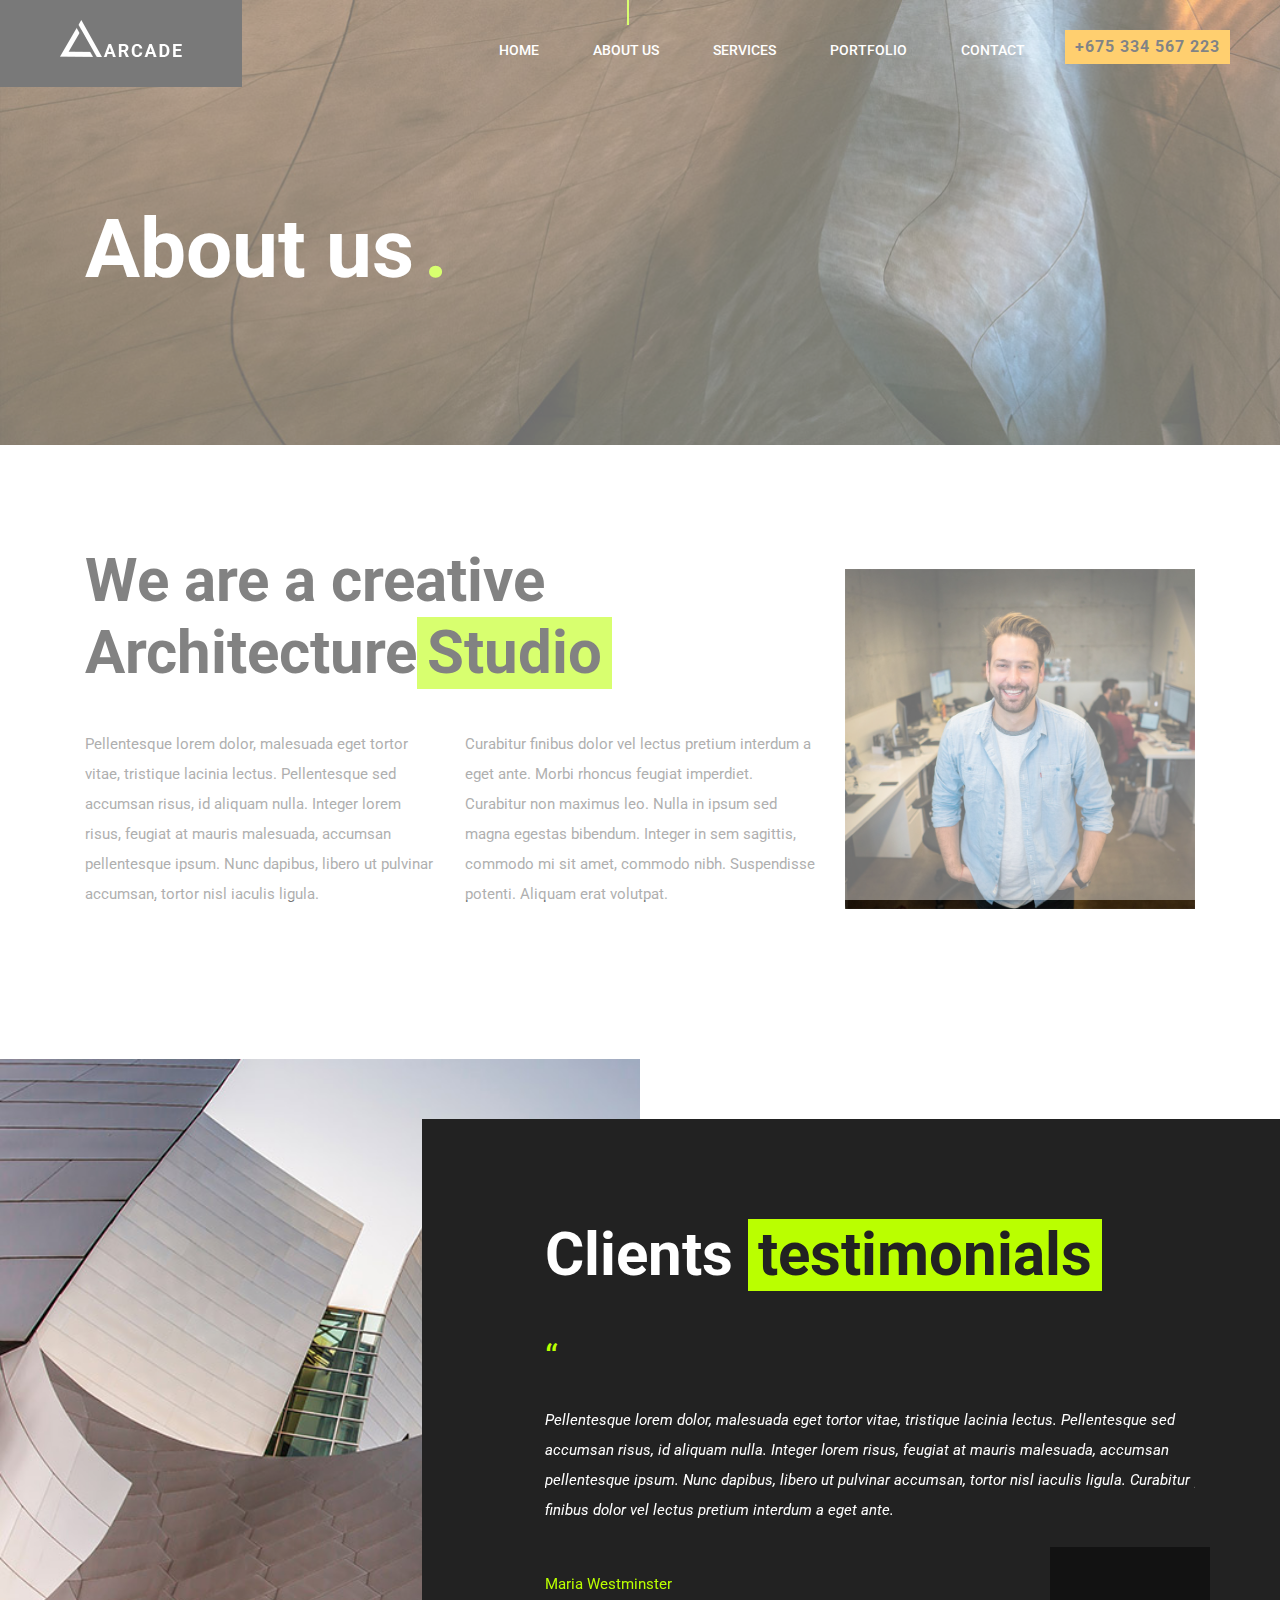
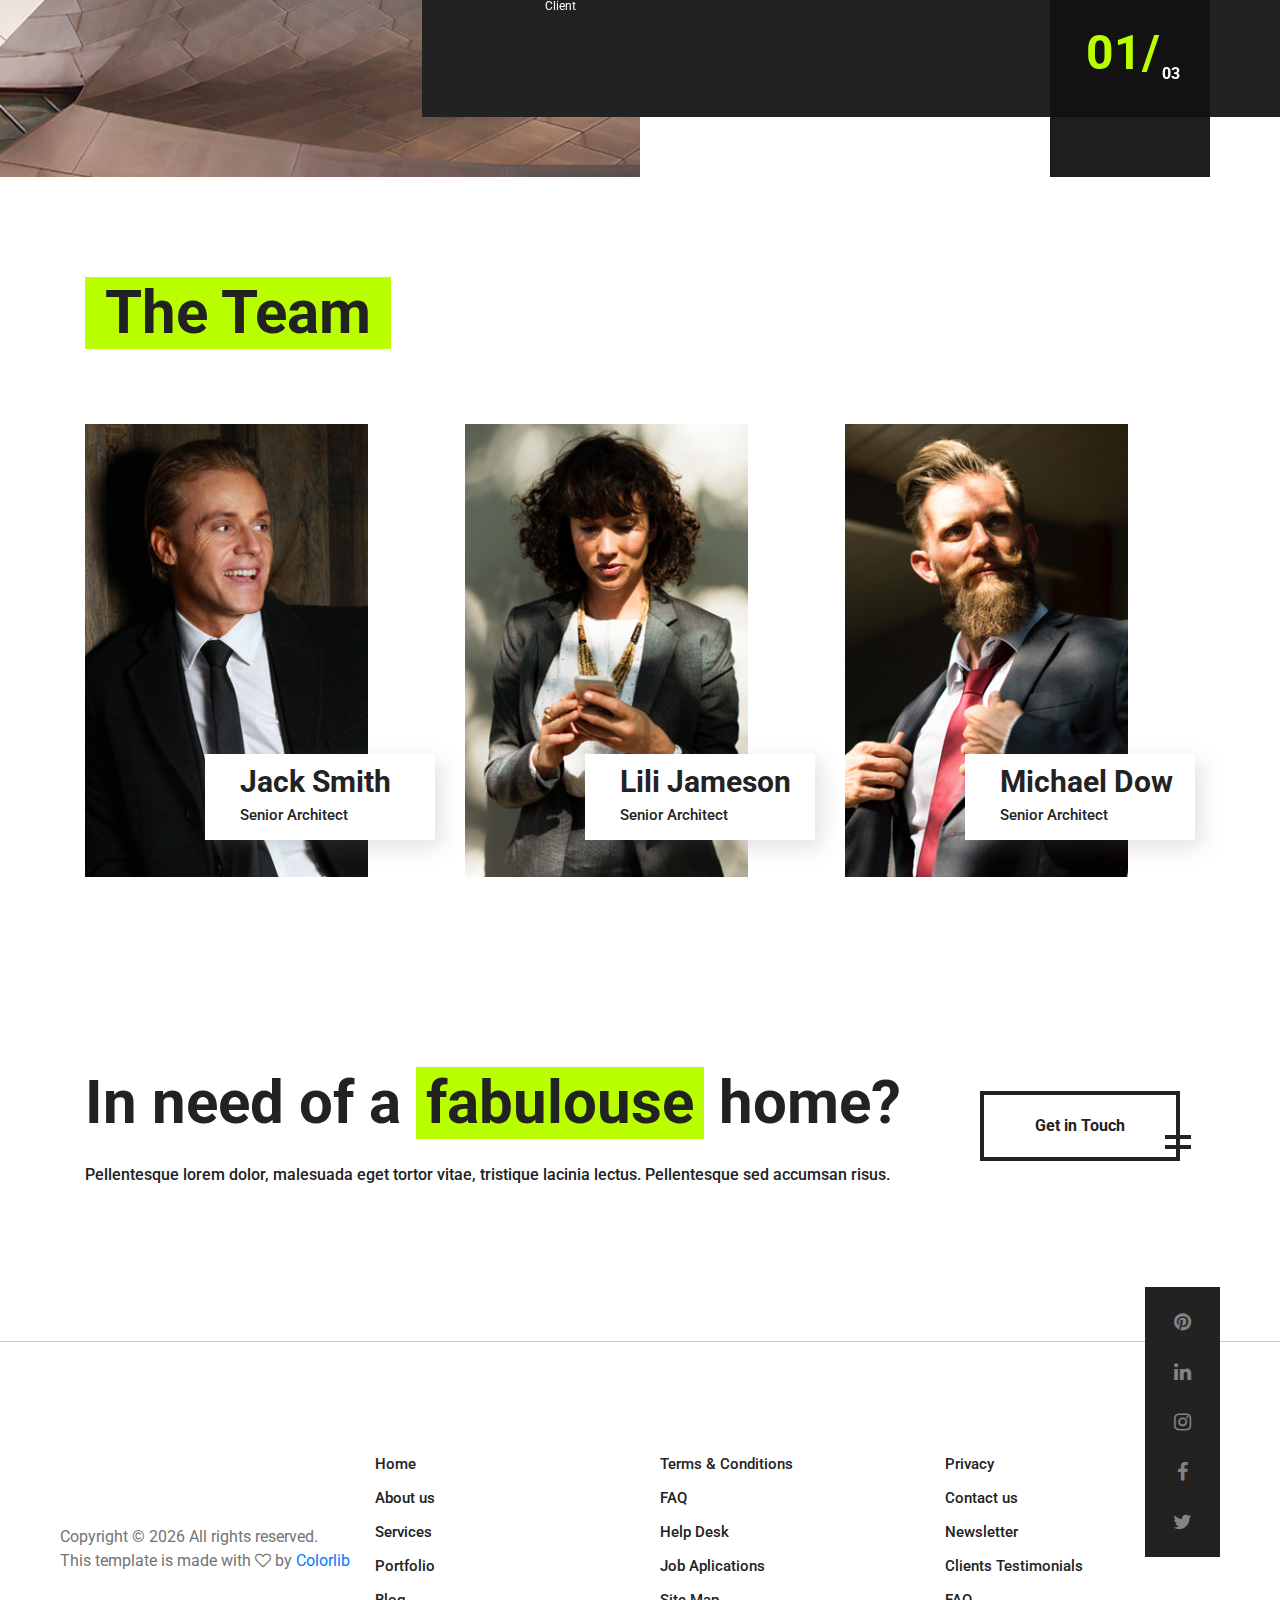
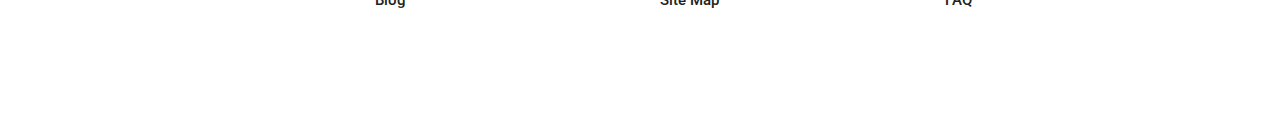
==== about.html @ c257a7f0 "Add files via upload" ====
<!DOCTYPE html>
<html lang="en">
<head>
	<title>Arcade - Architecture</title>
	<meta charset="UTF-8">
	<meta name="description" content="Arcade - Architecture Template">
	<meta name="keywords" content="arcade, architecture, onepage, creative, html">
	<meta name="viewport" content="width=device-width, initial-scale=1.0">
	<!-- Favicon -->   
	<link href="img/favicon.ico" rel="shortcut icon"/>

	<!-- Google Fonts -->
	<link href="https://fonts.googleapis.com/css?family=Roboto:300,400,500,700" rel="stylesheet">

	<!-- Stylesheets -->
	<link rel="stylesheet" href="css/bootstrap.min.css"/>
	<link rel="stylesheet" href="css/font-awesome.min.css"/>
	<link rel="stylesheet" href="css/animate.css"/>
	<link rel="stylesheet" href="css/owl.carousel.css"/>
	<link rel="stylesheet" href="css/style.css"/>


	<!--[if lt IE 9]>
	  <script src="https://oss.maxcdn.com/html5shiv/3.7.2/html5shiv.min.js"></script>
	  <script src="https://oss.maxcdn.com/respond/1.4.2/respond.min.js"></script>
	<![endif]-->

</head>
<body>
	<!-- Page Preloder -->
	<div id="preloder">
		<div class="loader"></div>
	</div>
	
	<!-- Header section start -->   
	<header class="header-area">
		<a href="home.html" class="logo-area">
			<img src="img/logo.png" alt="">
		</a>
		<div class="nav-switch">
			<i class="fa fa-bars"></i>
		</div>
		<div class="phone-number">+675 334 567 223</div>
		<nav class="nav-menu">
			<ul>
				<li><a href="index.html">Home</a></li>
				<li class="active"><a href="about.html">About us</a></li>
				<li><a href="service.html">Services</a></li>
				<li><a href="portfolio.html">Portfolio</a></li>
				<li><a href="contact.html">Contact</a></li>
			</ul>
		</nav>
	</header>
	<!-- Header section end -->   


	<!-- Page header section start -->
	<section class="page-header-section set-bg" data-setbg="img/header-bg.jpg">
		<div class="container">
			<h1 class="header-title">About us<span>.</span></h1>
		</div>
	</section>
	<!-- Page header section end -->



	<!-- Intro section start -->
	<section class="intro-section spad">
		<div class="container">
			<div class="row">
				<div class="col-lg-8 intro-text">
					<h1>We are a creative Architecture<span>Studio</span></h1>
					<div class="row">
						<div class="col-md-6">
							<p>Pellentesque lorem dolor, malesuada eget tortor vitae, tristique lacinia lectus. Pellentesque sed accumsan risus, id aliquam nulla. Integer lorem risus, feugiat at mauris malesuada, accumsan pellentesque ipsum. Nunc dapibus, libero ut pulvinar accumsan, tortor nisl iaculis ligula. </p>
						</div>
						<div class="col-md-6">
							<p>Curabitur finibus dolor vel lectus pretium interdum a eget ante. Morbi rhoncus feugiat imperdiet. Curabitur non maximus leo. Nulla in ipsum sed magna egestas bibendum. Integer in sem sagittis, commodo mi sit amet, commodo nibh. Suspendisse potenti. Aliquam erat volutpat. </p>
						</div>
					</div>
				</div>
				<div class="col-lg-4 pt-4">
					<img src="img/about.jpg" alt="">
				</div>
			</div>
		</div>
	</section>
	<!-- Intro section end -->


	<!-- Testimonials section start -->
	<section class="testimonials-section spad">
		<div class="testimonials-image-box"></div>
		<div class="container">
			<div class="row">
				<div class="col-lg-7 pl-lg-0 offset-lg-5 cta-content">
					<h1>Clients <span>testimonials</span></h1>
					<div class="qut">“</div>
					<div class="testimonials-slider" id="test-slider">
						<div class="ts-item">
							<p>Pellentesque lorem dolor, malesuada eget tortor vitae, tristique lacinia lectus. Pellentesque sed accumsan risus, id aliquam nulla. Integer lorem risus, feugiat at mauris malesuada, accumsan pellentesque ipsum. Nunc dapibus, libero ut pulvinar accumsan, tortor nisl iaculis ligula. Curabitur finibus dolor vel lectus pretium interdum a eget ante. </p>
							<h4>Maria Westminster</h4>
							<span>Client</span>
						</div>
						<div class="ts-item">
							<p>Pellentesque lorem dolor, malesuada eget tortor vitae, tristique lacinia lectus. Pellentesque sed accumsan risus, id aliquam nulla. Integer lorem risus, feugiat at mauris malesuada, accumsan pellentesque ipsum. Nunc dapibus, libero ut pulvinar accumsan, tortor nisl iaculis ligula. Curabitur finibus dolor vel lectus pretium interdum a eget ante. </p>
							<h4>Maria Westminster</h4>
							<span>Client</span>
						</div>
						<div class="ts-item">
							<p>Pellentesque lorem dolor, malesuada eget tortor vitae, tristique lacinia lectus. Pellentesque sed accumsan risus, id aliquam nulla. Integer lorem risus, feugiat at mauris malesuada, accumsan pellentesque ipsum. Nunc dapibus, libero ut pulvinar accumsan, tortor nisl iaculis ligula. Curabitur finibus dolor vel lectus pretium interdum a eget ante. </p>
							<h4>Maria Westminster</h4>
							<span>Client</span>
						</div>
					</div>
					<div class="slide-num-holder test-slider" id="snh-2"></div>
				</div>
			</div>
		</div>
	</section>
	<!-- Testimonials section end -->



	<!-- Team section start -->
	<section class="team-section spad">
		<div class="container">
			<div class="section-title mb100">
				<h1>The Team</h1>
			</div>
			<div class="row">
				<div class="col-lg-4 col-md-6">
					<div class="team-member">
						<img src="img/team/1.jpg" alt="">
						<div class="member-info">
							<h2>Jack Smith</h2>
							<p>Senior Architect</p>
						</div>
					</div>
				</div>
				<div class="col-lg-4 col-md-6">
					<div class="team-member">
						<img src="img/team/2.jpg" alt="">
						<div class="member-info">
							<h2>Lili Jameson</h2>
							<p>Senior Architect</p>
						</div>
					</div>
				</div>
				<div class="col-lg-4 col-md-6">
					<div class="team-member">
						<img src="img/team/3.jpg" alt="">
						<div class="member-info">
							<h2>Michael Dow</h2>
							<p>Senior Architect</p>
						</div>
					</div>
				</div>
			</div>
		</div>
	</section>
	<!-- Team section end -->


	<section class="promo-section">
		<div class="container">
			<div class="row">
				<div class="col-lg-9 promo-text">
					<h1>In need of a <span>fabulouse</span> home?</h1>
					<p>Pellentesque lorem dolor, malesuada eget tortor vitae, tristique lacinia lectus. Pellentesque sed accumsan risus.</p>
				</div>
				<div class="col-lg-3 text-lg-right">
					<a href="#" class="site-btn sb-dark mt-4">Get in Touch</a>
				</div>
			</div>
		</div>
	</section>




	<!-- Footer section start -->
	<footer class="footer-section">
		<div class="footer-social">
			<div class="social-links">
				<a href="#"><i class="fa fa-pinterest"></i></a>
				<a href="#"><i class="fa fa-linkedin"></i></a>
				<a href="#"><i class="fa fa-instagram"></i></a>
				<a href="#"><i class="fa fa-facebook"></i></a>
				<a href="#"><i class="fa fa-twitter"></i></a>
			</div>
		</div>
		<div class="container">
			<div class="row">
				<div class="col-lg-9 offset-lg-3">
					<div class="row">
						<div class="col-md-4">
							<div class="footer-item">
								<ul>
									<li><a href="#">Home</a></li>
									<li><a href="#">About us</a></li>
									<li><a href="#">Services</a></li>
									<li><a href="#">Portfolio</a></li>
									<li><a href="#">Blog</a></li>
								</ul>
							</div>
						</div>
						<div class="col-md-4">
							<div class="footer-item">
								<ul>
									<li><a href="#">Terms & Conditions</a></li>
									<li><a href="#">FAQ</a></li>
									<li><a href="#">Help Desk</a></li>
									<li><a href="#">Job Aplications</a></li>
									<li><a href="#">Site Map</a></li>
								</ul>
							</div>
						</div>
						<div class="col-md-4">
							<div class="footer-item">
								<ul>
									<li><a href="#">Privacy</a></li>
									<li><a href="#">Contact us</a></li>
									<li><a href="#">Newsletter</a></li>
									<li><a href="#">Clients Testimonials</a></li>
									<li><a href="#">FAQ</a></li>
								</ul>
							</div>
						</div>
					</div>
				</div>
			</div>
		</div>
		<!-- Link back to Colorlib can't be removed. Template is licensed under CC BY 3.0. -->
     <div class="copyright">Copyright &copy; <script>document.write(new Date().getFullYear());</script> All rights reserved.  <br>This template is made with <i class="fa fa-heart-o" aria-hidden="true"></i> by <a href="https://colorlib.com" target="_blank">Colorlib</a></div>
    <!-- Link back to Colorlib can't be removed. Template is licensed under CC BY 3.0. -->
	</footer>
	<!-- Footer section end -->



	<!--====== Javascripts & Jquery ======-->
	<script src="js/jquery-2.1.4.min.js"></script>
	<script src="js/bootstrap.min.js"></script>
	<script src="js/isotope.pkgd.min.js"></script>
	<script src="js/owl.carousel.min.js"></script>
	<script src="js/jquery.owl-filter.js"></script>
	<script src="js/magnific-popup.min.js"></script>
	<script src="js/circle-progress.min.js"></script>
	<script src="js/main.js"></script>
</body>
</html>
---- css/style.css ----
/* =================================
------------------------------------
  Arcade - Architecture
  Version: 1.0
 ------------------------------------ 
 ====================================*/





/*----------------------------------------*/
/* Template default CSS
/*----------------------------------------*/
html,
body {
	height: 100%;
	font-family: 'Roboto', sans-serif;
}

h1,
h2,
h3,
h4,
h5,
h6 {
	color: #222222;
	margin: 0;
	margin-bottom: 10px;
	font-weight: 700;
}

h1 {
	font-size: 60px;
	margin-bottom: 40px;
}

h1 span {
	background: #baff00;
	padding: 0 10px;
	color: #222222;
	display: inline-block;
}

h2 {
	font-size: 36px;
}

h3 {
	font-size: 24px;
	margin-bottom: 30px;
}

h4 {
	font-size: 15px;
}

p {
	font-size: 15px;
	color: #727272;
	line-height: 2;
}

img {
	max-width: 100%;
}

input:focus,
select:focus,
button:focus,
textarea:focus {
	outline: none;
}

a:hover,
a:focus {
	text-decoration: none;
	outline: none;
}

ul,
ol {
	padding: 0;
	margin: 0;
}

/*------------------------
  Helper css
--------------------------*/
.sp-title {
	font-size: 60px;
	margin-bottom: 40px;
}

.sp-title span {
	background: #baff00;
	padding: 0 10px;
	color: #222222;
	display: inline-block;
}

.pt100 {
	padding-top: 100px;
}

.pb100 {
	padding-bottom: 100px;
}

.pt50 {
	padding-top: 50px;
}

.pb50 {
	padding-bottom: 50px;
}

.mb100 {
	margin-bottom: 100px;
}

.spad {
	padding: 100px 0;
}

.section-title {
	margin-bottom: 75px;
}

.section-title h1,
.section-title h2 {
	display: inline-block;
	background: #baff00;
	padding: 0 20px;
	margin-bottom: 0;
	font-size: 60px;
}

.set-bg {
	background-size: cover;
	background-repeat: no-repeat;
}

/*------------------------
  Common element css
--------------------------*/
/*=== Preloder ===*/
#preloder {
	position: fixed;
	width: 100%;
	height: 100%;
	top: 0;
	left: 0;
	z-index: 999999;
	background: #fff;
}

.loader {
	width: 30px;
	height: 30px;
	border: 3px solid #000;
	position: absolute;
	top: 50%;
	left: 50%;
	margin-top: -13px;
	margin-left: -13px;
	border-radius: 60px;
	border-left-color: transparent;
	animation: loader 0.8s linear infinite;
	-webkit-animation: loader 0.8s linear infinite;
	}

@keyframes loader {
	0% {
		transform: rotate(0deg);
	}
	50% {
		transform: rotate(180deg);
	}
	100% {
		transform: rotate(360deg);
	}
}

@-webkit-keyframes loader {
	0% {
		-webkit-transform: rotate(0deg);
	}
	50% {
		-webkit-transform: rotate(180deg);
	}
	100% {
		-webkit-transform: rotate(360deg);
	}
}
.site-btn {
	display: inline-block;
	font-weight: 700;
	border: 4px solid;
	min-width: 200px;
	text-align: center;
	padding: 19px 0;
	position: relative;
	background-color: transparent;
	margin-right: 15px;
	z-index: 1;
}

.site-btn:after,
.site-btn:before {
	position: absolute;
	content: "";
	width: 26px;
	height: 4px;
	right: -15px;
}

.site-btn:after {
	bottom: 8px;
}

.site-btn:before {
	bottom: 18px;
}

.site-btn.sb-light {
	color: #fff;
}

.site-btn.sb-light:after,
.site-btn.sb-light:before {
	background: #fff;
}

.site-btn.sb-dark {
	color: #222222;
}

.site-btn.sb-dark:after,
.site-btn.sb-dark:before {
	background: #222222;
}

.site-btn.sb-solid-color {
	background: #baff00;
	border-color: #baff00;
}

.site-btn.sb-solid-color:after,
.site-btn.sb-solid-color:before {
	background: #222222;
}

.site-btn.sb-solid-dark {
	background: #222;
	border-color: #222;
	color: #baff00;
}

.site-btn.sb-solid-dark:after,
.site-btn.sb-solid-dark:before {
	background: #baff00;
}

.element {
	margin-bottom: 100px;
}

/*===  Accordion ===*/
.accordion-area .panel {
	margin-bottom: 15px;
}

.accordion-area .panel-header {
	background: #f0f0f0;
	display: block;
	padding: 12px 50px;
	font-size: 14px;
	font-weight: 700;
	position: relative;
	-webkit-transition: all 0.4s ease-out 0s;
	-o-transition: all 0.4s ease-out 0s;
	transition: all 0.4s ease-out 0s;
}

.accordion-area .panel-header.active {
	background: #baff00;
}

.accordion-area .panel-header.active .panel-link:after {
	content: "-";
}

.accordion-area .panel-header.active .panel-link.collapsed:after {
	content: "+";
}

.accordion-area .panel-link {
	position: absolute;
	right: 0;
	top: 0;
	height: 100%;
	width: 50px;
	background: #baff00;
	border: none;
	cursor: pointer;
}

.accordion-area .panel-body p {
	font-size: 14px;
	margin-bottom: 0;
	padding-top: 25px;
}

.accordion-area .panel-body {
	padding: 0 5px;
}

.accordion-area .panel-link:after {
	content: "+";
	position: absolute;
	left: 50%;
	font-size: 16px;
	font-weight: 700;
	top: 50%;
	line-height: 16px;
	margin-top: -8px;
	margin-left: -4px;
}

/*===  Tab  ===*/
.tab-element .nav-tabs {
	border-bottom: none;
	margin-bottom: 35px;
}

.tab-element .nav-tabs .nav-link {
	border: none;
	background: #f0f0f0;
	border-radius: 0;
	margin-right: 5px;
	font-size: 14px;
	font-weight: 500;
	color: #222;
	padding: 15px 30px;
}

.tab-element .nav-tabs .nav-link.active {
	background: #baff00;
}

.tab-element .nav-tabs .nav-link.active,
.tab-element .nav-tabs .nav-link:hover {
	border: none;
}

.tab-element .tab-pane h4 {
	font-size: 18px;
	margin: 25px 0 20px;
}

.tab-element .tab-pane p {
	font-size: 14px;
}

/*===  Loader ===*/
.circle-progress {
	text-align: center;
	padding-top: 30px;
	display: inline-block;
}

.circle-progress .prog-circle {
	position: relative;
	margin-bottom: -155px;
}

.circle-progress .prog-circle:after {
	position: absolute;
	content: "";
	width: 177px;
	height: 177px;
	left: 9px;
	top: 9px;
	border-radius: 50%;
	border: 2px solid #fff;
	z-index: 1;
}

.circle-progress canvas {
	-webkit-transform: rotate(90deg);
	-ms-transform: rotate(90deg);
	transform: rotate(90deg);
}

.circle-progress .progress-info {
	width: 100%;
	border-radius: 150px;
	margin: 0 auto;
	padding-top: 22px;
}

.circle-progress .progress-info h2 {
	font-size: 48px;
}

.circle-progress .prog-title {
	text-align: center;
	margin-top: 100px;
}

.circle-progress .prog-title h3 {
	font-size: 18px;
	color: #727272;
}

.img-popup-warp .mfp-content {
	opacity: 0;
	-webkit-transform: scale(0.8);
	    -ms-transform: scale(0.8);
	        transform: scale(0.8);
	-webkit-transition: all 0.4s;
	-o-transition: all 0.4s;
	transition: all 0.4s;
}

.img-popup-warp.mfp-ready .mfp-content {
	opacity: 1;
	-webkit-transform: scale(1);
	    -ms-transform: scale(1);
	        transform: scale(1);
}

/*----------------------------------------*/
/*  Header CSS
/*----------------------------------------*/
.header-area {
	position: absolute;
	width: 100%;
	top: 0;
	z-index: 50;
}

.logo-area {
	float: left;
	display: inline-block;
	background: #121212;
	padding: 20px 60px 30px;
}

.phone-number {
	float: right;
	display: inline-block;
	padding: 5px 10px;
	background: #ffaa01;
	font-weight: 700;
	letter-spacing: 1px;
	margin-top: 30px;
	margin-right: 50px;
}

.nav-switch {
	display: none;
}

.nav-menu {
	display: inline-block;
	float: right;
}

.nav-menu ul {
	list-style: none;
}

.nav-menu ul li {
	display: inline;
}

.nav-menu ul li a {
	display: inline-block;
	padding: 40px 10px 5px;
	text-transform: uppercase;
	margin-right: 30px;
	font-size: 14px;
	color: #fff;
	font-weight: 500;
	position: relative;
}

.nav-menu ul li a:after {
	position: absolute;
	content: "";
	width: 2px;
	height: 0;
	left: 50%;
	margin-left: 1px;
	top: 0;
	background: #baff00;
	-webkit-transition: all 0.4s;
	-o-transition: all 0.4s;
	transition: all 0.4s;
}

.nav-menu ul li a:hover:after {
	height: 25px;
}

.nav-menu ul li.active>a:after {
	height: 25px;
}

/*---------------------------------------*/
/*  Hero Section CSS
/*----------------------------------------*/
.hero-section {
	height: 960px;
	background: #ededed;
	position: relative;
}

.left-bar {
	position: absolute;
	width: 100px;
	height: 100%;
	background: #121212;
	z-index: 20;
}

.left-bar .left-bar-content {
	position: absolute;
	width: 100%;
	bottom: 0;
	text-align: center;
	margin-bottom: 90px;
}

.social-links a {
	display: block;
	color: #838383;
	margin-bottom: 20px;
	font-size: 20px;
	-webkit-transition: all 0.4s;
	-o-transition: all 0.4s;
	transition: all 0.4s;
}

.social-links a:hover {
	color: #baff00;
}

.hero-right-text {
	position: absolute;
	right: 140px;
	-webkit-transform: rotate(-90deg);
	    -ms-transform: rotate(-90deg);
	        transform: rotate(-90deg);
	-webkit-transform-origin: right center;
	    -ms-transform-origin: right center;
	        transform-origin: right center;
	bottom: 60%;
	z-index: 30;
	color: #fff;
	text-transform: uppercase;
	letter-spacing: 20px;
}

.hero-slider .hero-slide-item {
	width: 100%;
	height: 960px;
	display: table;
}

.hero-slider .hero-slide-item .slide-inner {
	display: table-cell;
	vertical-align: middle;
	position: relative;
}

.hero-slider .owl-nav {
	position: absolute;
	display: inline-block;
	left: 350px;
	bottom: 70px;
}

.hero-slider .owl-nav .owl-prev,
.hero-slider .owl-nav .owl-next {
	display: inline-block;
	margin-right: 30px;
	font-size: 14px;
	font-weight: 700;
	color: #fff;
	letter-spacing: 1px;
	-webkit-transition: all 0.4s;
	-o-transition: all 0.4s;
	transition: all 0.4s;
}

.hero-slider .owl-nav .owl-prev:hover,
.hero-slider .owl-nav .owl-next:hover {
	color: #baff00;
}

.hero-slider .owl-nav .owl-prev i {
	margin-right: 5px;
}

.hero-slider .owl-nav .owl-next {
	margin-right: 0px;
}

.hero-slider .owl-nav .owl-next i {
	margin-left: 5px;
}

.slide-num-holder {
	width: 153px;
	height: 250px;
	position: absolute;
	right: 60px;
	background: rgba(18, 18, 18, 0.95);
	bottom: -40px;
	z-index: 111;
	text-align: right;
	padding-right: 20px;
	padding-top: 60px;
	color: #fff;
	font-weight: 700;
}

.slide-num-holder span {
	font-size: 48px;
	color: #baff00;
	position: relative;
	top: -10px;
	right: -10px;
}

.slide-content {
	margin-left: 350px;
	margin-bottom: 50px;
	padding-left: 190px;
	padding-top: 170px;
	padding-bottom: 70px;
	position: relative;
	opacity: 0;
	-webkit-transition: all 0.6s;
	-o-transition: all 0.6s;
	transition: all 0.6s;
}

.slide-content:after {
	position: absolute;
	content: "";
	height: calc(100% + 50px);
	width: 330px;
	border-top: 150px solid #ffaa01;
	border-left: 150px solid #ffaa01;
	border-bottom: 90px solid #ffaa01;
	top: 0;
	left: 0;
	opacity: 0.73;
}

.slide-content h2 {
	color: #fff;
	font-size: 80px;
	line-height: 80px;
}

.owl-item.active .slide-content {
	opacity: 1;
}

/*----------------------------------------*/
/*  Intro Section CSS
/*----------------------------------------*/
.intro-text p {
	margin-bottom: 50px;
}

/*----------------------------------------*/
/*  Service Section CSS
/*----------------------------------------*/
.service-box {
	margin-bottom: 30px;
}

.service-box .sb-icon {
	margin-bottom: 30px;
	width: 100px;
	height: 125px;
	text-align: center;
	position: relative;
	overflow: hidden;
	background-color: transparent;
	-webkit-transition: all 0.4s;
	-o-transition: all 0.4s;
	transition: all 0.4s;
}

.service-box .sb-icon .sb-img-icon {
	position: absolute;
	left: 0;
	bottom: 0;
	-webkit-transition: all 0.3s;
	-o-transition: all 0.3s;
	transition: all 0.3s;
}

.service-box .sb-icon .sb-img-icon img {
	opacity: 0.2;
	max-height: 70px;
	-webkit-transition: all 0.3s;
	-o-transition: all 0.3s;
	transition: all 0.3s;
}

.service-box .sb-icon::after {
	content: "";
	position: absolute;
	width: 100%;
	height: 100%;
	background: #fff;
	left: 25px;
	top: -80px;
	-webkit-transform: rotate(-65deg);
	    -ms-transform: rotate(-65deg);
	        transform: rotate(-65deg);
}

.service-box .readmore {
	font-size: 12px;
	font-weight: 700;
	color: #222222;
	display: inline-block;
	padding: 2px 0;
	background-color: transparent;
	-webkit-transition: all 0.4s;
	-o-transition: all 0.4s;
	transition: all 0.4s;
}

.service-box:hover .sb-icon {
	background-color: #baff00;
}

.service-box:hover .sb-icon .sb-img-icon {
	left: 15px;
	margin-bottom: 5px;
}

.service-box:hover .sb-icon .sb-img-icon img {
	opacity: 1;
}

.service-box:hover .readmore {
	background-color: #baff00;
	padding: 2px 10px;
}

/*----------------------------------------*/
/*  CTA Section CSS
/*----------------------------------------*/
.cta-section {
	position: relative;
	margin-bottom: 100px;
}

.cta-section:after {
	content: "";
	position: absolute;
	width: 67%;
	height: 100%;
	right: 0;
	top: 0;
	background: #222222;
	z-index: 2;
}

.cta-section .cta-image-box {
	position: absolute;
	width: 50%;
	height: 100%;
	left: 0;
	background-image: url("../img/cta-img.jpg");
	background-repeat: no-repeat;
	background-size: cover;
}

.cta-section .container {
	position: relative;
	z-index: 9;
}

.cta-section .cta-content h2 {
	color: #fff;
}

.cta-section .cta-content p {
	color: #fff;
	margin-bottom: 30px;
}

.cta-section .cta-content .cta-img-icon {
	display: inline-block;
	height: 80px;
	position: relative;
	width: 50px;
	margin-right: 40px;
	margin-bottom: 30px;
}

.cta-section .cta-content .cta-img-icon:last-child {
	margin-right: 0;
}

.cta-section .cta-content .cta-img-icon img {
	position: absolute;
	left: 0;
	bottom: 0;
	max-height: 100%;
}

/*----------------------------------------*/
/*  Milestones Section CSS
/*----------------------------------------*/
.milestone {
	min-height: 110px;
	padding-left: 43px;
	padding-top: 15px;
	position: relative;
}

.milestone h2 {
	margin-bottom: 0;
	font-size: 68px;
	display: inline-block;
	float: left;
	position: relative;
	z-index: 1;
}

.milestone p {
	float: left;
	font-size: 20px;
	margin-top: 10px;
	margin-left: 10px;
	line-height: 1.5;
	position: relative;
	z-index: 1;
	font-weight: 500;
}

.milestone:after {
	position: absolute;
	content: "";
	width: 110px;
	height: 110px;
	left: 0;
	top: 0;
	background: #efefef;
	-webkit-transition: all 0.3s;
	-o-transition: all 0.3s;
	transition: all 0.3s;
}

.milestone:hover:after {
	background: #baff00;
}

/*----------------------------------------*/
/*  Projects Section CSS
/*----------------------------------------*/
.projects-filter-nav {
	list-style: none;
	text-align: right;
	margin-top: 20px;
}

.projects-filter-nav li {
	display: inline-block;
	margin-left: 25px;
	color: #747474;
	font-size: 18px;
	font-weight: 500;
	padding: 0 5px;
	cursor: pointer;
	-webkit-transition: .4s;
	-o-transition: .4s;
	transition: .4s;
}

.projects-filter-nav li.btn-active {
	background: #baff00;
	color: #222222;
}

.projects-slider {
	padding: 0 40px;
	margin-top: 60px;
}

.projects-slider .single-project {
	height: 550px;
	width: 100%;
	background: #333;
	-o-transition: .8s;
	transition: .8s;
	-webkit-transition: .8s;
	-ms-transform: translateX(0);
	    transform: translateX(0);
	-webkit-transform: translateX(0);
	opacity: 1;
}

.projects-slider .single-project .project-content {
	padding: 50px;
	height: 100%;
	background: rgba(13, 13, 13, 0.5);
	-webkit-transition: all 0.4s ease 0s;
	-o-transition: all 0.4s ease 0s;
	transition: all 0.4s ease 0s;
	opacity: 0;
}

.projects-slider .single-project .project-content h2 {
	color: #fff;
	font-weight: 500;
	position: relative;
	top: 20px;
	-webkit-transition: all 0.6s ease 0s;
	-o-transition: all 0.6s ease 0s;
	transition: all 0.6s ease 0s;
}

.projects-slider .single-project .project-content p {
	color: #baff00;
	font-weight: 500;
	position: relative;
	top: 40px;
	-webkit-transition: all 0.4s ease 0s;
	-o-transition: all 0.4s ease 0s;
	transition: all 0.4s ease 0s;
}

.projects-slider .single-project .seemore {
	position: absolute;
	right: 50px;
	bottom: 30px;
	background: #baff00;
	font-size: 14px;
	font-weight: 700;
	color: #222;
	display: inline-block;
	padding: 2px 8px;
	-webkit-transition: all 0.4s ease 0s;
	-o-transition: all 0.4s ease 0s;
	transition: all 0.4s ease 0s;
}

.projects-slider .single-project:hover .project-content {
	opacity: 1;
}

.projects-slider .single-project:hover .project-content h2,
.projects-slider .single-project:hover .project-content p {
	top: 0;
}

.projects-slider .single-project:hover .seemore {
	bottom: 50px;
}

.projects-slider .single-project.__loading {
	opacity: 0;
	-ms-transform: translateX(40px);
	    transform: translateX(40px);
	-webkit-transform: translateX(40px);
}

.projects-slider .owl-nav {
	text-align: right;
	max-width: 1170px;
	margin: 40px auto 0;
}

.projects-slider .owl-nav .owl-prev,
.projects-slider .owl-nav .owl-next {
	display: inline-block;
	margin-right: 20px;
	font-size: 14px;
	font-weight: 700;
	color: #222222;
	letter-spacing: 1px;
	-webkit-transition: all 0.4s;
	-o-transition: all 0.4s;
	transition: all 0.4s;
	padding: 0 5px;
}

.projects-slider .owl-nav .owl-prev:hover,
.projects-slider .owl-nav .owl-next:hover {
	background: #baff00;
}

.projects-slider .owl-nav .owl-prev i {
	margin-right: 5px;
}

.projects-slider .owl-nav .owl-next {
	margin-right: 0px;
}

.projects-slider .owl-nav .owl-next i {
	margin-left: 5px;
}

/*----------------------------------------*/
/*  Client Section CSS
/*----------------------------------------*/
.client-slider .single-brand {
	display: table;
	height: 80px;
	width: 100%;
}

.client-slider .single-brand a {
	display: table-cell;
	vertical-align: middle;
	text-align: center;
}

.client-slider .single-brand a img {
	width: auto;
	margin: 0 auto;
	opacity: 0.2;
	-webkit-transition: all 0.4s;
	-o-transition: all 0.4s;
	transition: all 0.4s;
}

.client-slider .single-brand a:hover img {
	opacity: 1;
}

/*----------------------------------------*/
/*  Footer Section CSS
/*----------------------------------------*/
.footer-section {
	padding-top: 110px;
	padding-bottom: 110px;
	border-top: 1px solid #c8c8c8;
	position: relative;
}

.footer-section .copyright {
	position: absolute;
	top: 50%;
	margin-top: -12px;
	left: 60px;
	color: #737373;
}

.footer-section .footer-social {
	width: 75px;
	text-align: center;
	position: absolute;
	right: 60px;
	top: -55px;
	padding-top: 20px;
	background: #222;
}

.footer-item ul {
	list-style: none;
}

.footer-item ul li {
	display: block;
	margin-bottom: 10px;
}

.footer-item ul li a {
	display: inline-block;
	font-size: 15px;
	font-weight: 500;
	color: #222222;
	padding: 0 5px;
}

.footer-item ul li a:hover {
	background: #baff00;
}

/*----------------------------------------*/
/*  Other pages CSS
/*----------------------------------------*/
.page-header-section {
	height: 445px;
	padding-top: 200px;
}

.page-header-section .header-title {
	font-size: 82px;
	color: #fff;
}

.page-header-section .header-title span {
	background: none;
	color: #baff00;
}

/*----------------------------------------*/
/*  About page CSS
/*----------------------------------------*/
.testimonials-section {
	position: relative;
	margin: 60px 0;
}

.testimonials-section h1 {
	color: #fff;
}

.testimonials-section:after {
	content: "";
	position: absolute;
	width: 67%;
	height: 100%;
	right: 0;
	top: 0;
	background: #222222;
	z-index: 2;
}

.testimonials-section .testimonials-image-box {
	position: absolute;
	width: 50%;
	height: calc(100% + 120px);
	left: 0;
	top: -60px;
	background-image: url("../img/cta-img.jpg");
	background-repeat: no-repeat;
	background-size: cover;
}

.testimonials-section .container {
	position: relative;
	z-index: 9;
}

.testimonials-section .qut {
	color: #baff00;
	font-size: 36px;
	margin-bottom: 20px;
}

.ts-item p {
	color: #fff;
	font-style: italic;
	margin-bottom: 50px;
}

.ts-item h4 {
	font-size: 15px;
	font-weight: 400;
	color: #baff00;
	margin-bottom: 0;
}

.ts-item span {
	font-size: 12px;
	color: #fff;
}

.team-member {
	padding-right: 67px;
	position: relative;
}

.team-member img {
	min-width: 100%;
}

.team-member .member-info {
	position: absolute;
	padding-left: 35px;
	padding-top: 10px;
	padding-bottom: 10px;
	width: 230px;
	background: #fff;
	bottom: 37px;
	right: 0;
	-webkit-box-shadow: 6px 7px 20px rgba(114, 114, 114, 0.21);
	        box-shadow: 6px 7px 20px rgba(114, 114, 114, 0.21);
	-webkit-transition: all 0.4s;
	-o-transition: all 0.4s;
	transition: all 0.4s;
}

.team-member .member-info h2 {
	font-size: 30px;
	margin-bottom: 0;
}

.team-member .member-info p {
	color: #222222;
	font-size: 15px;
	font-weight: 500;
	margin-bottom: 0;
}

.team-member:hover .member-info {
	background: #baff00;
	-webkit-box-shadow: 0px 0px 0px rgba(114, 114, 114, 0.21);
	        box-shadow: 0px 0px 0px rgba(114, 114, 114, 0.21);
}

.promo-section {
	padding-top: 90px;
	padding-bottom: 150px;
}

.promo-text h1 {
	margin-bottom: 20px;
}

.promo-text p {
	font-size: 16px;
	font-weight: 500;
	color: #222;
	margin-bottom: 0;
}

.slide-num-holder.test-slider {
	right: auto;
	left: 100%;
	bottom: -160px;
	width: 160px;
	height: 230px;
	padding-right: 30px;
	padding-top: 80px;
}

/*----------------------------------------*/
/*  Service page CSS
/*----------------------------------------*/
.service-slider {
	position: relative;
}

.service-slider .owl-controls {
	position: absolute;
	height: 100%;
	width: 14px;
	left: 0;
	top: 0;
	display: -ms-grid;
	display: grid;
}

.service-slider .owl-dots {
	display: table-cell;
	vertical-align: middle;
}

.service-slider .owl-dots .owl-dot {
	width: 14px;
	height: 13px;
	margin-bottom: 10px;
	background: #e8e8e8;
}

.service-slider .owl-dots .owl-dot.active {
	background: #baff00;
}

.service-text h2 {
	font-size: 30px;
	margin-bottom: 30px;
}

.service-text p {
	margin-bottom: 50px;
}

.service-text ol {
	list-style: none;
}

.service-text ol li {
	font-size: 20px;
	font-weight: 700;
	color: #727272;
	margin-bottom: 20px;
}

.solid-service-box {
	text-align: center;
	background: #fff;
	padding: 50px 30px;
	-webkit-transition: all 0.4s ease-out 0s;
	-o-transition: all 0.4s ease-out 0s;
	transition: all 0.4s ease-out 0s;
}

.solid-service-box h2 {
	font-size: 48px;
	color: #727272;
	margin-bottom: 20px;
	-webkit-transition: all 0.4s;
	-o-transition: all 0.4s;
	transition: all 0.4s;
}

.solid-service-box h3 {
	margin-bottom: 20px;
}

.solid-service-box p {
	font-size: 14px;
	margin-bottom: 20px;
}

.solid-service-box .readmore {
	font-size: 12px;
	font-weight: 700;
	text-transform: uppercase;
	color: #222;
	opacity: 0;
	visibility: hidden;
	position: relative;
	bottom: -20px;
	-webkit-transition: all 0.4s;
	-o-transition: all 0.4s;
	transition: all 0.4s;
}

.solid-service-box:hover {
	background: #baff00;
}

.solid-service-box:hover h2 {
	color: #222;
}

.solid-service-box:hover .readmore {
	visibility: visible;
	opacity: 1;
	bottom: 0;
}

.promo-box {
	width: 1383px;
	margin: 0 auto;
	padding: 40px 0;
}

.promo-box .promo-text h1,
.promo-box .promo-text p {
	color: #fff;
}

/*----------------------------------------*/
/*  Blog page CSS
/*----------------------------------------*/
.blog-post {
	margin-bottom: 120px;
}

.blog-post .thumb {
	padding: 25px;
	position: relative;
}

.blog-post .thumb:after {
	position: absolute;
	content: "";
	width: 100%;
	height: calc(100% - 100px);
	top: 0;
	left: 0;
	background: #f0f0f0;
	z-index: -1;
	-webkit-transition: all 0.4s ease-out 0s;
	-o-transition: all 0.4s ease-out 0s;
	transition: all 0.4s ease-out 0s;
}

.blog-post .post-date {
	font-size: 14px;
	font-weight: 700;
	color: #222;
	display: inline-block;
	background: #baff00;
	padding: 4px 15px;
	margin-bottom: 20px;
}

.blog-post h2 {
	font-size: 30px;
}

.blog-post h2 a {
	color: #222;
}

.blog-post p {
	margin-bottom: 0;
}

.blog-post .post-meta {
	margin-bottom: 40px;
}

.blog-post .post-meta a {
	color: #727272;
	font-size: 12px;
	margin-right: 10px;
}

.blog-post .post-meta a i {
	font-size: 16px;
	margin-left: 5px;
}

.blog-post:hover .thumb:after {
	background: #baff00;
}

.pagination {
	display: inline-block;
	padding: 20px 30px;
	background: #222;
	border-radius: 0;
}

.pagination a {
	font-size: 18px;
	font-weight: 700;
	color: #fff;
}

.pagination a.active {
	font-size: 48px;
	color: #baff00;
}

.search {
	position: relative;
}

.widget-area {
	margin-bottom: 80px;
}

.widget-area .widget-title {
	font-size: 22px;
	margin-bottom: 40px;
}

.widget-area .search input {
	width: 100%;
	background: #f0f0f0;
	border: none;
	font-size: 12px;
	padding: 10px;
	padding-right: 35px;
	font-style: italic;
}

.widget-area .search button {
	position: absolute;
	right: 0;
	top: 0;
	background: none;
	border: none;
	color: #838383;
	height: 100%;
	width: 40px;
}

.widget-area ul {
	list-style: none;
}

.widget-area ul li a {
	font-size: 15px;
	display: inline-block;
	margin-bottom: 15px;
	font-weight: 500;
	color: #727272;
	padding: 3px 10px;
	padding-left: 25px;
	position: relative;
	-webkit-transition: all 0.3s;
	-o-transition: all 0.3s;
	transition: all 0.3s;
}

.widget-area ul li a:after {
	position: absolute;
	content: "+";
	color: #838383;
	left: 5px;
	top: 3px;
	-webkit-transition: all 0.3s;
	-o-transition: all 0.3s;
	transition: all 0.3s;
}

.widget-area ul li a:hover {
	background: #baff00;
	color: #222;
}

.widget-area ul li a:hover:after {
	color: #222;
}

.widget-area ul li:last-child a {
	margin-bottom: 0;
}

.widget-area .rp-widget .rp-widget-item {
	margin-bottom: 30px;
	overflow: hidden;
}

.widget-area .rp-widget .rp-widget-item:last-child {
	margin-bottom: 0;
}

.widget-area .rp-widget .thumb {
	width: 68px;
	height: 68px;
	float: left;
	margin-right: 30px;
	background: #ddd;
	display: block;
}

.widget-area .rp-widget .rp-content {
	padding-left: 98px;
}

.widget-area .rp-widget h4 {
	line-height: 1.5;
	margin-bottom: 0;
}

.widget-area .rp-widget p {
	font-size: 12px;
	font-weight: 500;
	margin-bottom: 0;
}

.widget-area .quote-widget span {
	font-size: 47px;
	font-style: italic;
	color: #727272;
}

.widget-area .quote-widget p {
	font-style: italic;
	margin-bottom: 0;
	font-size: 13px;
}

.widget-area .instagram-widget {
	padding-top: 30px;
}

.widget-area .instagram-widget a {
	display: block;
	overflow: hidden;
	width: 33.33333%;
	float: left;
	position: relative;
}

.widget-area .instagram-widget a:after {
	position: absolute;
	content: "";
	width: 100%;
	height: 100%;
	left: 0;
	top: 0;
	background: #baff00;
	opacity: 0;
	-webkit-transition: all 0.3s;
	-o-transition: all 0.3s;
	transition: all 0.3s;
}

.widget-area .instagram-widget a:before {
	position: absolute;
	content: "+";
	color: #fff;
	font-weight: 500;
	text-align: center;
	font-size: 36px;
	line-height: 36px;
	width: 20px;
	top: 50%;
	margin-top: -13px;
	left: 50%;
	margin-left: -10px;
	text-shadow: 0 0 20px #999;
	opacity: 0;
	-webkit-transition: all 0.3s;
	-o-transition: all 0.3s;
	transition: all 0.3s;
	z-index: 2;
}

.widget-area .instagram-widget a:hover:after,
.widget-area .instagram-widget a:hover:before {
	opacity: 1;
}

.widget-area .instagram-widget a img {
	min-width: 100%;
}

/*----------------------------------------*/
/*  Contact page CSS
/*----------------------------------------*/
.cf-social {
	margin-top: 50px;
}

.cf-social a {
	color: #222;
	margin-right: 25px;
}

.contact-form {
	padding-top: 10px;
}

.contact-form input,
.contact-form textarea {
	width: 100%;
	font-size: 13px;
	border: none;
	background: #f0f0f0;
	padding: 15px 20px;
	margin-bottom: 20px;
}

.contact-form textarea {
	height: 200px;
	margin-bottom: 30px;
}

.contact-form ::-webkit-input-placeholder {
	font-style: italic;
}

.contact-form :-ms-input-placeholder {
	font-style: italic;
}

.contact-form ::-ms-input-placeholder {
	font-style: italic;
}

.contact-form ::placeholder {
	font-style: italic;
}

.map-area {
	height: 685px;
	width: 100%;
	display: block;
	background: #f0f0f0;
	margin-bottom: 2px;
}

/*----------------------------------------*/
/*  Portfolio page CSS
/*----------------------------------------*/
.portfolio-filter {
	list-style: none;
}

.portfolio-filter li {
	display: inline-block;
	margin-right: 40px;
	font-size: 14px;
	color: #222;
	cursor: pointer;
	font-weight: 500;
}

.portfolio-filter li.active {
	text-decoration: underline;
	-webkit-text-decoration-color: #2046f2;
	        text-decoration-color: #2046f2;
}

.portfolio-warp {
	display: block;
	overflow: hidden;
}

.portfolio-warp .grid-item {
	width: 20%;
	background-position: center;
}

.portfolio-warp .grid-item:after {
	content: '';
	display: block;
	clear: both;
}

.portfolio-warp .grid-item.grid-wide,
.portfolio-warp .grid-item.grid-long {
	width: 40%;
}

.portfolio-warp .grid-item a {
	width: 100%;
	height: 100%;
	display: block;
	background: rgba(186, 255, 0, 0.45);
	opacity: 0;
	-webkit-transition: all 0.4s;
	-o-transition: all 0.4s;
	transition: all 0.4s;
}

.portfolio-warp .grid-item a:after {
	position: absolute;
	content: "+";
	left: 50%;
	top: 60%;
	width: 48px;
	margin-left: -24px;
	margin-top: -24px;
	color: #fff;
	font-size: 48px;
	line-height: 48px;
	text-align: center;
	-webkit-transition: all 0.4s;
	-o-transition: all 0.4s;
	transition: all 0.4s;
	text-shadow: 0 0 10px rgba(0, 0, 0, 0.25);
}

.portfolio-warp .grid-item:hover a {
	opacity: 1;
}

.portfolio-warp .grid-item:hover a:after {
	top: 50%;
}

.portfolio-warp .grid-sizer {
	width: 20%;
}

/* ===========================
  Responsive
==============================*/
@media only screen and (max-width: 1477px) {
	.slide-num-holder.test-slider {
		left: auto;
		right: 0;
	}
}

@media only screen and (max-width: 1400px) {
	.promo-box {
		width: 100%;
	}
}

/* Medium screen : 992px. */
@media only screen and (min-width: 992px) and (max-width: 1199px) {
	.phone-number {
		margin-right: 30px;
	}
	.nav-menu ul li a {
		margin-right: 20px;
	}
	.slide-content {
		margin-left: 220px;
	}
	.milestone p {
		margin-left: 10px;
		font-size: 17px;
	}
	.milestone h2 {
		font-size: 55px;
	}
	.milestone:after {
		width: 90px;
		height: 90px;
	}
	.slide-num-holder {
		right: 20px;
	}
	.hero-right-text {
		right: 100px;
	}
}

/* Tablet :768px. */
@media only screen and (min-width: 768px) and (max-width: 991px) {
	.logo-area {
		padding: 20px 40px 30px;
	}
	.slide-content {
		margin-left: 170px;
		margin-bottom: -35px;
		padding-left: 120px;
		padding-top: 120px;
		padding-bottom: 30px;
	}
	.slide-content h2 {
		font-size: 60px;
		line-height: 60px;
	}
	.slide-content:after {
		border-top: 100px solid #baff00;
		border-left: 100px solid #baff00;
		border-bottom: 60px solid #baff00;
	}
	.hero-slider .owl-nav {
		left: 170px;
	}
	.slide-num-holder {
		right: 20px;
	}
	.hero-right-text {
		bottom: 70%;
		right: 100px;
	}
	.nav-menu ul li a {
		margin-right: 5px;
		font-size: 13px;
		padding: 37px 7px 5px;
	}
	.phone-number {
		font-size: 12px;
		margin-right: 10px;
	}
	.team-member {
		margin-bottom: 30px;
	}
	.portfolio-warp .grid-item {
		width: 50%;
	}
	.portfolio-warp .grid-item.grid-wide,
	.portfolio-warp .grid-item.grid-long {
		width: 50%;
	}
	.portfolio-warp .grid-sizer {
		width: 50%;
	}
	.solid-service-box {
		margin-bottom: 30px;
	}
	.cta-section {
		background: #222;
		margin-bottom: 0;
	}
	.testimonials-section {
		background: #222;
		margin: 0;
	}
	.testimonials-image-box,
	.testimonials-section:after,
	.cta-image-box,
	.cta-section:after {
		display: none;
	}
	.hero-section,
	.hero-slider .hero-slide-item {
		height: 850px;
	}
	.milestone,
	.solid-service-box {
		margin-bottom: 30px;
	}
	.footer-section .footer-social {
		width: auto;
		top: -25px;
		right: 50%;
		padding: 10px;
		margin-right: -133px;
	}
	.footer-section .social-links a {
		display: inline-block;
		padding: 0 15px;
		margin-bottom: 0;
	}
	.projects-filter-nav {
		text-align: left;
	}
	.projects-filter-nav li {
		margin-left: 0;
		margin-right: 15px;
	}
	.footer-section .copyright {
		position: relative;
		width: 100%;
		max-width: 720px;
		margin: 40px auto 0;
		left: 0;
		top: 0;
		margin-bottom: -50px;
		padding-left: 15px;
	}
}

/* Large Mobile :480px. */
@media only screen and (max-width: 767px) {
	h1,
	.sp-title {
		font-size: 45px;
	}
	.page-header-section .header-title {
		font-size: 55px;
	}
	.left-bar {
		width: 70px;
	}
	.slide-content:after,
	.hero-right-text,
	.phone-number {
		display: none;
	}
	.nav-switch {
		position: absolute;
		right: 20px;
		font-size: 30px;
		color: #fff;
		top: 20px;
		display: block;
	}
	.nav-menu {
		position: absolute;
		width: calc(100% - 90px);
		left: 80px;
		background: #121212;
		top: 100%;
		margin-top: 11px;
		display: none;
	}
	.nav-menu ul li a {
		display: block;
		padding: 16px 21px;
		border-bottom: 1px solid #202020;
		margin-right: 0;
	}
	.nav-menu ul li a:after {
		left: 20px;
	}
	.nav-menu ul li.active>a:after,
	.nav-menu ul li a:hover:after {
		height: 10px;
	}
	.hero-section {
		height: auto;
	}
	.hero-slider .hero-slide-item {
		padding: 150px 0;
		height: auto;
	}
	.slide-content h2 {
		font-size: 60px;
		line-height: 60px;
	}
	.hero-slider .owl-nav {
		padding-left: 70px;
		width: 100%;
		text-align: center;
		left: 0;
	}
	.slide-content {
		margin-left: 70px;
		padding: 0;
		text-align: center;
	}
	.slide-num-holder,
	.slide-num-holder.test-slider {
		right: 0;
		height: 75px;
		width: 136px;
		padding-top: 18px;
	}
	.slide-num-holder span,
	.slide-num-holder.test-slider span {
		font-size: 40px;
	}
	.slide-num-holder.test-slider {
		bottom: -135px;
	}
	.team-member {
		margin-bottom: 30px;
	}
	.portfolio-warp .grid-item {
		width: 50%;
	}
	.portfolio-warp .grid-item.grid-wide,
	.portfolio-warp .grid-item.grid-long {
		width: 50%;
	}
	.portfolio-warp .grid-sizer {
		width: 50%;
	}
	.cta-section {
		background: #222;
		margin-bottom: 0;
	}
	.testimonials-section {
		background: #222;
		margin: 0;
	}
	.testimonials-image-box,
	.testimonials-section:after,
	.cta-image-box,
	.cta-section:after {
		display: none;
	}
	.milestone,
	.solid-service-box {
		margin-bottom: 30px;
	}
	.projects-filter-nav {
		text-align: left;
	}
	.footer-section .footer-social {
		width: auto;
		top: -25px;
		right: 50%;
		padding: 10px;
		margin-right: -133px;
	}
	.footer-section .social-links a {
		display: inline-block;
		padding: 0 15px;
		margin-bottom: 0;
	}
	.footer-section .copyright {
		position: relative;
		width: 100%;
		max-width: 720px;
		margin: 40px auto 0;
		left: 0;
		top: 0;
		margin-bottom: -50px;
		padding-left: 15px;
		text-align: center;
	}
	.footer-item {
		margin-bottom: 40px;
	}
}

/* small mobile :320px. */
@media only screen and (max-width: 479px) {
	.logo-area {
		padding: 20px 30px 30px;
	}
	.header-area {
		background: #121212;
		padding-right: 66px;
	}
	.nav-menu {
		width: 100%;
		left: 0;
		margin-top: 0;
		border-top: 2px solid;
	}
	.left-bar {
		display: none;
	}
	.hero-slider .owl-nav {
		padding-left: 0;
	}
	.slide-content {
		margin-left: 0;
		padding: 0 15px;
	}
	.slide-content h2 {
		font-size: 35px;
		line-height: 1.5;
	}
	.portfolio-warp .grid-item {
		width: 100%;
	}
	.portfolio-warp .grid-item.grid-wide,
	.portfolio-warp .grid-item.grid-long {
		width: 100%;
	}
	.portfolio-warp .grid-sizer {
		width: 100%;
	}
	.projects-slider {
		padding: 0 15px;
	}
}
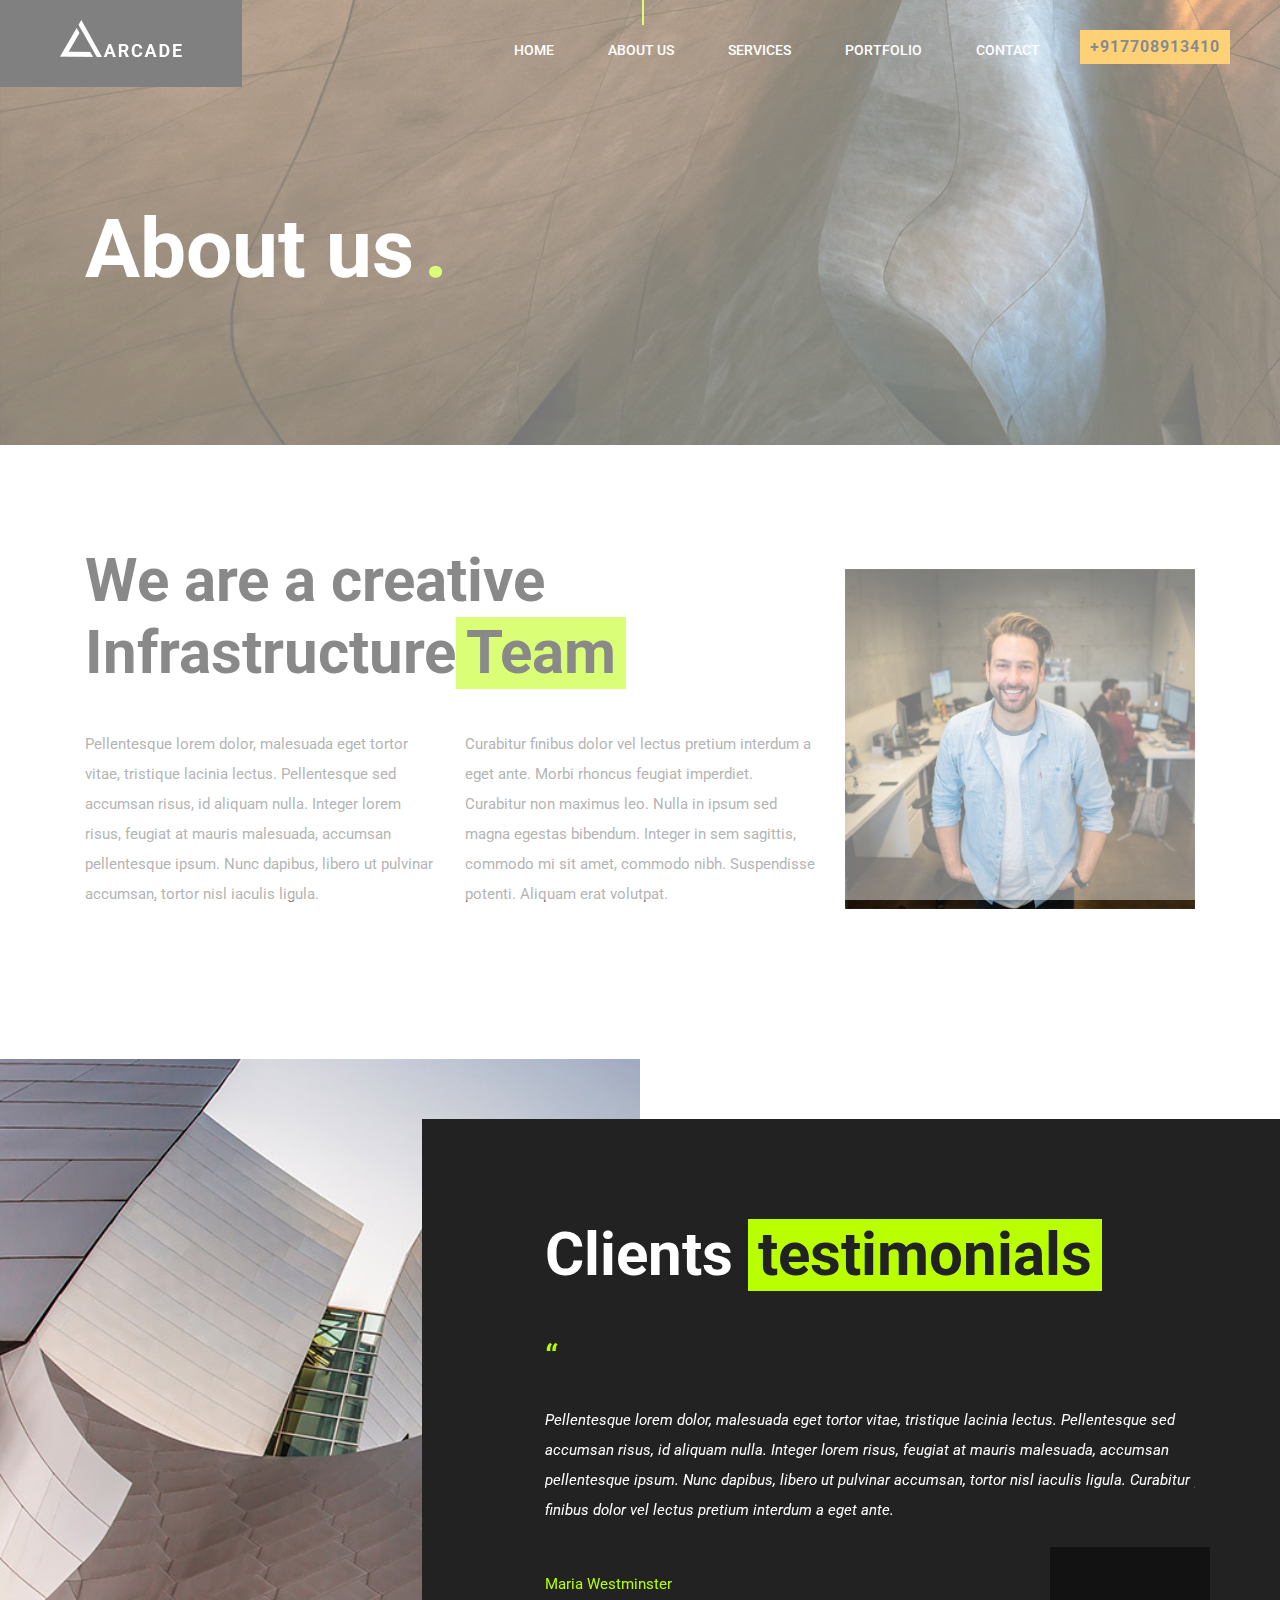
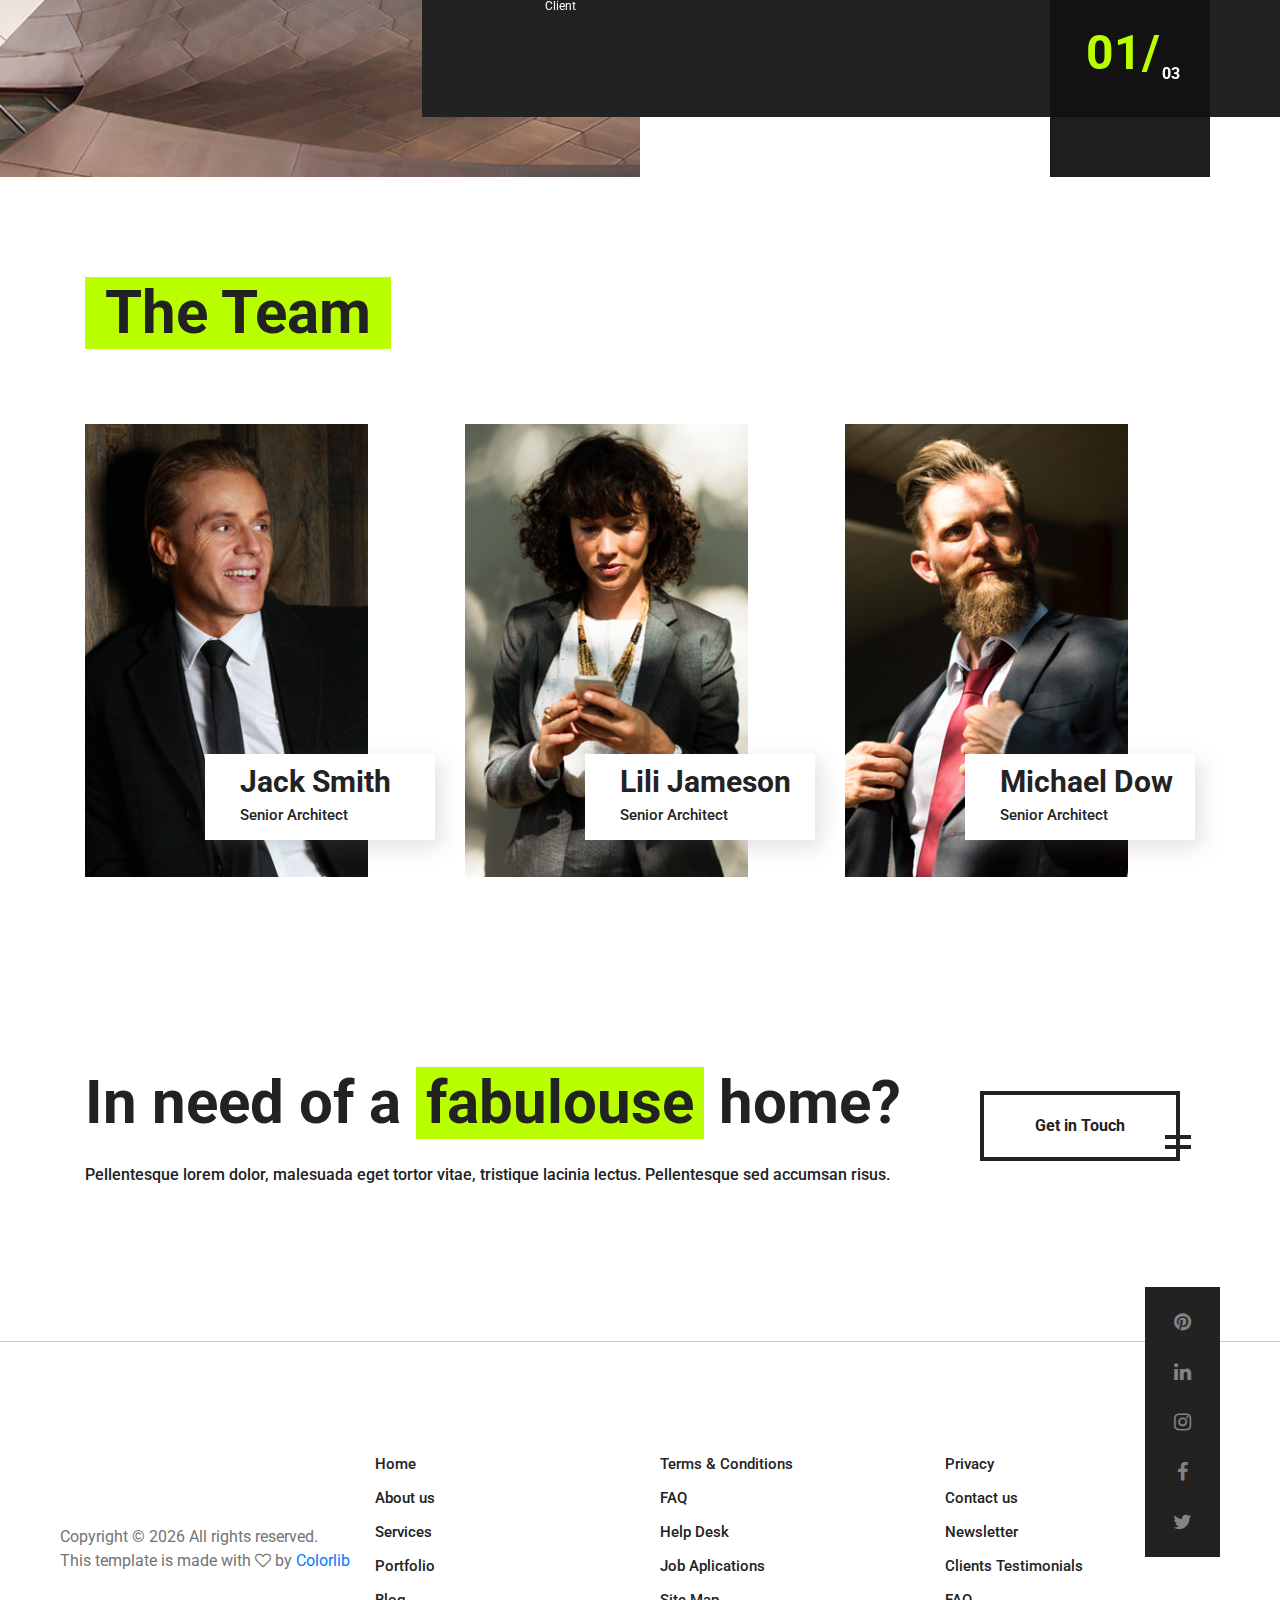
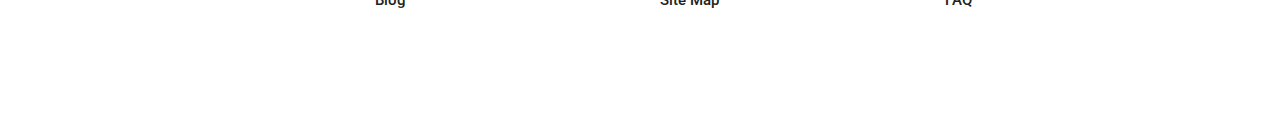
==== commit 72da679a: "Add files via upload" ====
--- a/about.html
+++ b/about.html
@@ -1,7 +1,7 @@
 <!DOCTYPE html>
 <html lang="en">
 <head>
-	<title>Arcade - Architecture</title>
+	<title>Nishanth - Infrastructure</title>
 	<meta charset="UTF-8">
 	<meta name="description" content="Arcade - Architecture Template">
 	<meta name="keywords" content="arcade, architecture, onepage, creative, html">
@@ -34,13 +34,13 @@
 	
 	<!-- Header section start -->   
 	<header class="header-area">
-		<a href="home.html" class="logo-area">
+		<a href="index.html" class="logo-area">
 			<img src="img/logo.png" alt="">
 		</a>
 		<div class="nav-switch">
 			<i class="fa fa-bars"></i>
 		</div>
-		<div class="phone-number">+675 334 567 223</div>
+		<div class="phone-number">+917708913410</div>
 		<nav class="nav-menu">
 			<ul>
 				<li><a href="index.html">Home</a></li>
@@ -69,7 +69,7 @@
 		<div class="container">
 			<div class="row">
 				<div class="col-lg-8 intro-text">
-					<h1>We are a creative Architecture<span>Studio</span></h1>
+					<h1>We are a creative Infrastructure<span>Team</span></h1>
 					<div class="row">
 						<div class="col-md-6">
 							<p>Pellentesque lorem dolor, malesuada eget tortor vitae, tristique lacinia lectus. Pellentesque sed accumsan risus, id aliquam nulla. Integer lorem risus, feugiat at mauris malesuada, accumsan pellentesque ipsum. Nunc dapibus, libero ut pulvinar accumsan, tortor nisl iaculis ligula. </p>
@@ -185,7 +185,7 @@
 			<div class="social-links">
 				<a href="#"><i class="fa fa-pinterest"></i></a>
 				<a href="#"><i class="fa fa-linkedin"></i></a>
-				<a href="#"><i class="fa fa-instagram"></i></a>
+				<a href="https://instagram.com/nishanth_infrastructures?igshid=2z1o5igboqp4"><i class="fa fa-instagram"></i></a>
 				<a href="#"><i class="fa fa-facebook"></i></a>
 				<a href="#"><i class="fa fa-twitter"></i></a>
 			</div>
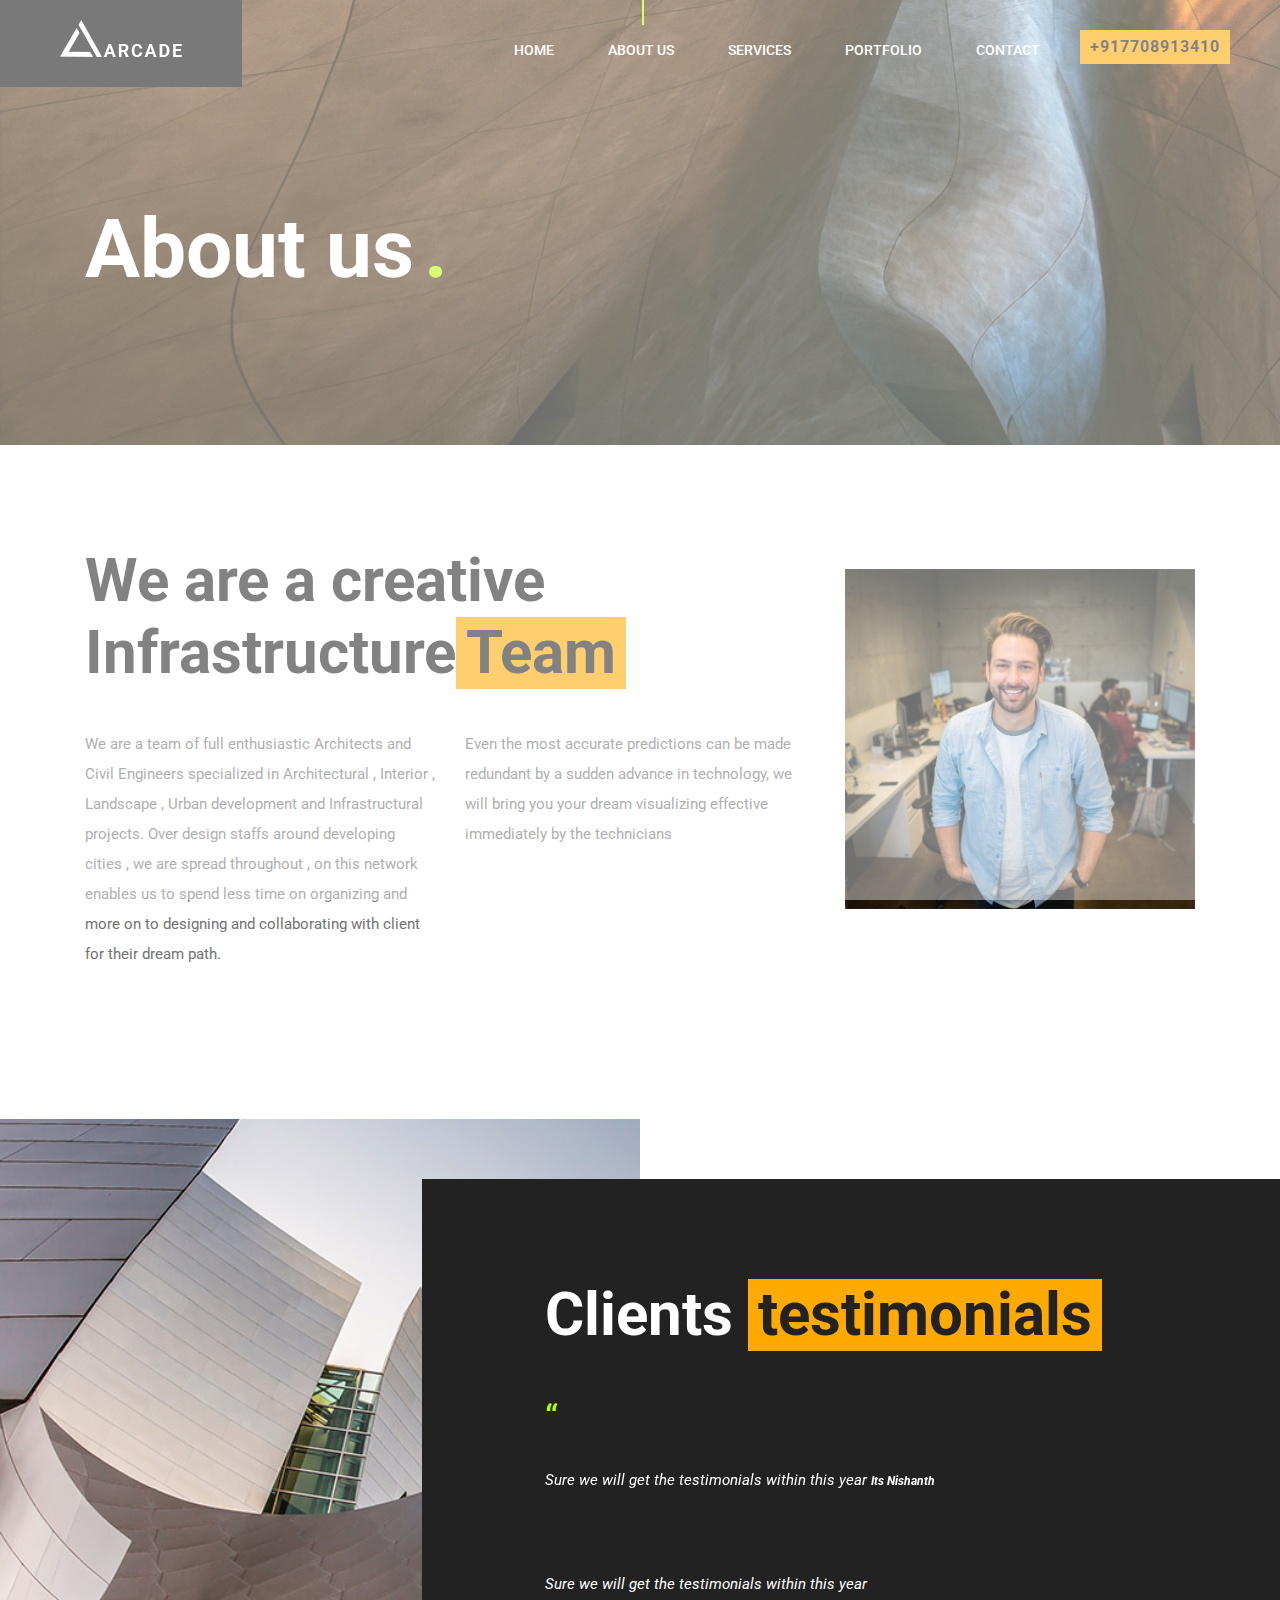
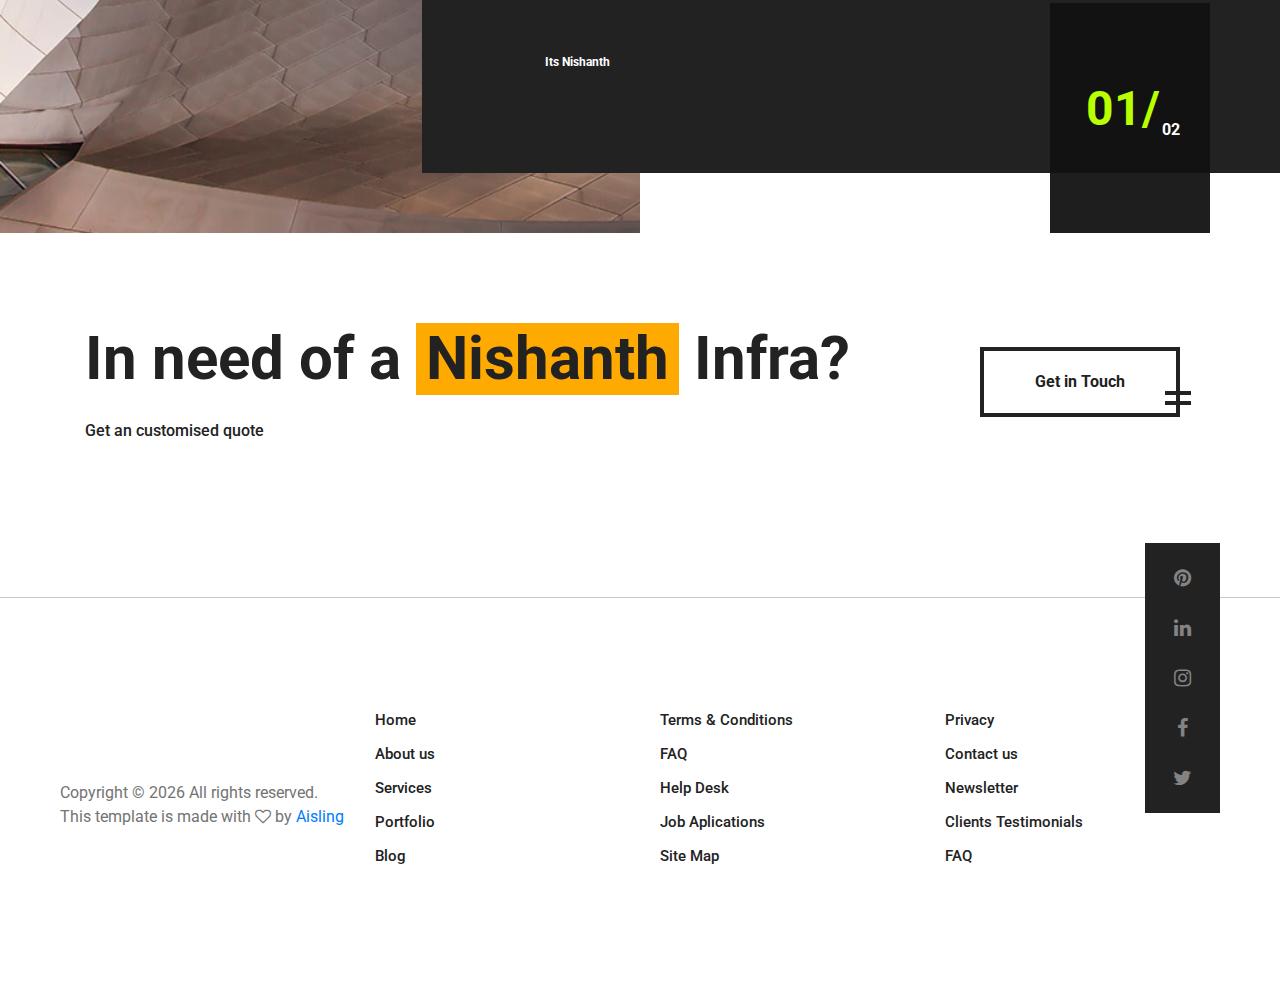
==== commit 9776b733: "Add files via upload" ====
--- a/about.html
+++ b/about.html
@@ -72,10 +72,10 @@
 					<h1>We are a creative Infrastructure<span>Team</span></h1>
 					<div class="row">
 						<div class="col-md-6">
-							<p>Pellentesque lorem dolor, malesuada eget tortor vitae, tristique lacinia lectus. Pellentesque sed accumsan risus, id aliquam nulla. Integer lorem risus, feugiat at mauris malesuada, accumsan pellentesque ipsum. Nunc dapibus, libero ut pulvinar accumsan, tortor nisl iaculis ligula. </p>
+							<p>We are a team of full enthusiastic Architects and Civil Engineers specialized in Architectural , Interior , Landscape , Urban development and Infrastructural projects. Over design staffs around  developing cities , we are spread throughout , on this network enables us to spend less time on organizing and more on to designing and collaborating with client for their dream path.</p>
 						</div>
 						<div class="col-md-6">
-							<p>Curabitur finibus dolor vel lectus pretium interdum a eget ante. Morbi rhoncus feugiat imperdiet. Curabitur non maximus leo. Nulla in ipsum sed magna egestas bibendum. Integer in sem sagittis, commodo mi sit amet, commodo nibh. Suspendisse potenti. Aliquam erat volutpat. </p>
+							<p>Even the most accurate predictions can be made redundant by a sudden advance in technology, we will bring you your dream visualizing effective immediately by the technicians </p>
 						</div>
 					</div>
 				</div>
@@ -98,19 +98,17 @@
 					<div class="qut">“</div>
 					<div class="testimonials-slider" id="test-slider">
 						<div class="ts-item">
-							<p>Pellentesque lorem dolor, malesuada eget tortor vitae, tristique lacinia lectus. Pellentesque sed accumsan risus, id aliquam nulla. Integer lorem risus, feugiat at mauris malesuada, accumsan pellentesque ipsum. Nunc dapibus, libero ut pulvinar accumsan, tortor nisl iaculis ligula. Curabitur finibus dolor vel lectus pretium interdum a eget ante. </p>
-							<h4>Maria Westminster</h4>
-							<span>Client</span>
+							<p>Sure we will get the testimonials within this year</h4>
+							<b><span>Its Nishanth</span></b>
 						</div>
 						<div class="ts-item">
-							<p>Pellentesque lorem dolor, malesuada eget tortor vitae, tristique lacinia lectus. Pellentesque sed accumsan risus, id aliquam nulla. Integer lorem risus, feugiat at mauris malesuada, accumsan pellentesque ipsum. Nunc dapibus, libero ut pulvinar accumsan, tortor nisl iaculis ligula. Curabitur finibus dolor vel lectus pretium interdum a eget ante. </p>
-							<h4>Maria Westminster</h4>
-							<span>Client</span>
+							<p>Sure we will get the testimonials within this year</p>
+													<b><span>Its Nishanth</span></b>
+						</div>
 						</div>
 						<div class="ts-item">
-							<p>Pellentesque lorem dolor, malesuada eget tortor vitae, tristique lacinia lectus. Pellentesque sed accumsan risus, id aliquam nulla. Integer lorem risus, feugiat at mauris malesuada, accumsan pellentesque ipsum. Nunc dapibus, libero ut pulvinar accumsan, tortor nisl iaculis ligula. Curabitur finibus dolor vel lectus pretium interdum a eget ante. </p>
-							<h4>Maria Westminster</h4>
-							<span>Client</span>
+							<p>Sure we will get the testimonials within this year </p>
+														<b><span>Its Nishanth</span></b>
 						</div>
 					</div>
 					<div class="slide-num-holder test-slider" id="snh-2"></div>
@@ -123,7 +121,7 @@
 
 
 	<!-- Team section start -->
-	<section class="team-section spad">
+	<!-- <section class="team-section spad">
 		<div class="container">
 			<div class="section-title mb100">
 				<h1>The Team</h1>
@@ -158,7 +156,7 @@
 				</div>
 			</div>
 		</div>
-	</section>
+	</section> -->
 	<!-- Team section end -->
 
 
@@ -166,11 +164,11 @@
 		<div class="container">
 			<div class="row">
 				<div class="col-lg-9 promo-text">
-					<h1>In need of a <span>fabulouse</span> home?</h1>
-					<p>Pellentesque lorem dolor, malesuada eget tortor vitae, tristique lacinia lectus. Pellentesque sed accumsan risus.</p>
+					<h1>In need of a <span>Nishanth</span> Infra?</h1>
+					<p>Get an customised quote</p>
 				</div>
 				<div class="col-lg-3 text-lg-right">
-					<a href="#" class="site-btn sb-dark mt-4">Get in Touch</a>
+					<a href="https://wa.me/917708913410?text=Hi, this is nishanth!" class="site-btn sb-dark mt-4">Get in Touch</a>
 				</div>
 			</div>
 		</div>
@@ -232,7 +230,7 @@
 			</div>
 		</div>
 		<!-- Link back to Colorlib can't be removed. Template is licensed under CC BY 3.0. -->
-     <div class="copyright">Copyright &copy; <script>document.write(new Date().getFullYear());</script> All rights reserved.  <br>This template is made with <i class="fa fa-heart-o" aria-hidden="true"></i> by <a href="https://colorlib.com" target="_blank">Colorlib</a></div>
+     <div class="copyright">Copyright &copy; <script>document.write(new Date().getFullYear());</script> All rights reserved.  <br>This template is made with <i class="fa fa-heart-o" aria-hidden="true"></i> by <a href="https://colorlib.com" target="_blank">Aisling</a></div>
     <!-- Link back to Colorlib can't be removed. Template is licensed under CC BY 3.0. -->
 	</footer>
 	<!-- Footer section end -->
--- a/css/style.css
+++ b/css/style.css
@@ -36,7 +36,7 @@
 }
 
 h1 span {
-	background: #baff00;
+	background: #ffaa01;
 	padding: 0 10px;
 	color: #222222;
 	display: inline-block;
@@ -93,7 +93,7 @@
 }
 
 .sp-title span {
-	background: #baff00;
+	background: #ffaa01;
 	padding: 0 10px;
 	color: #222222;
 	display: inline-block;
@@ -130,7 +130,7 @@
 .section-title h1,
 .section-title h2 {
 	display: inline-block;
-	background: #baff00;
+	background: #ffaa01;
 	padding: 0 20px;
 	margin-bottom: 0;
 	font-size: 60px;
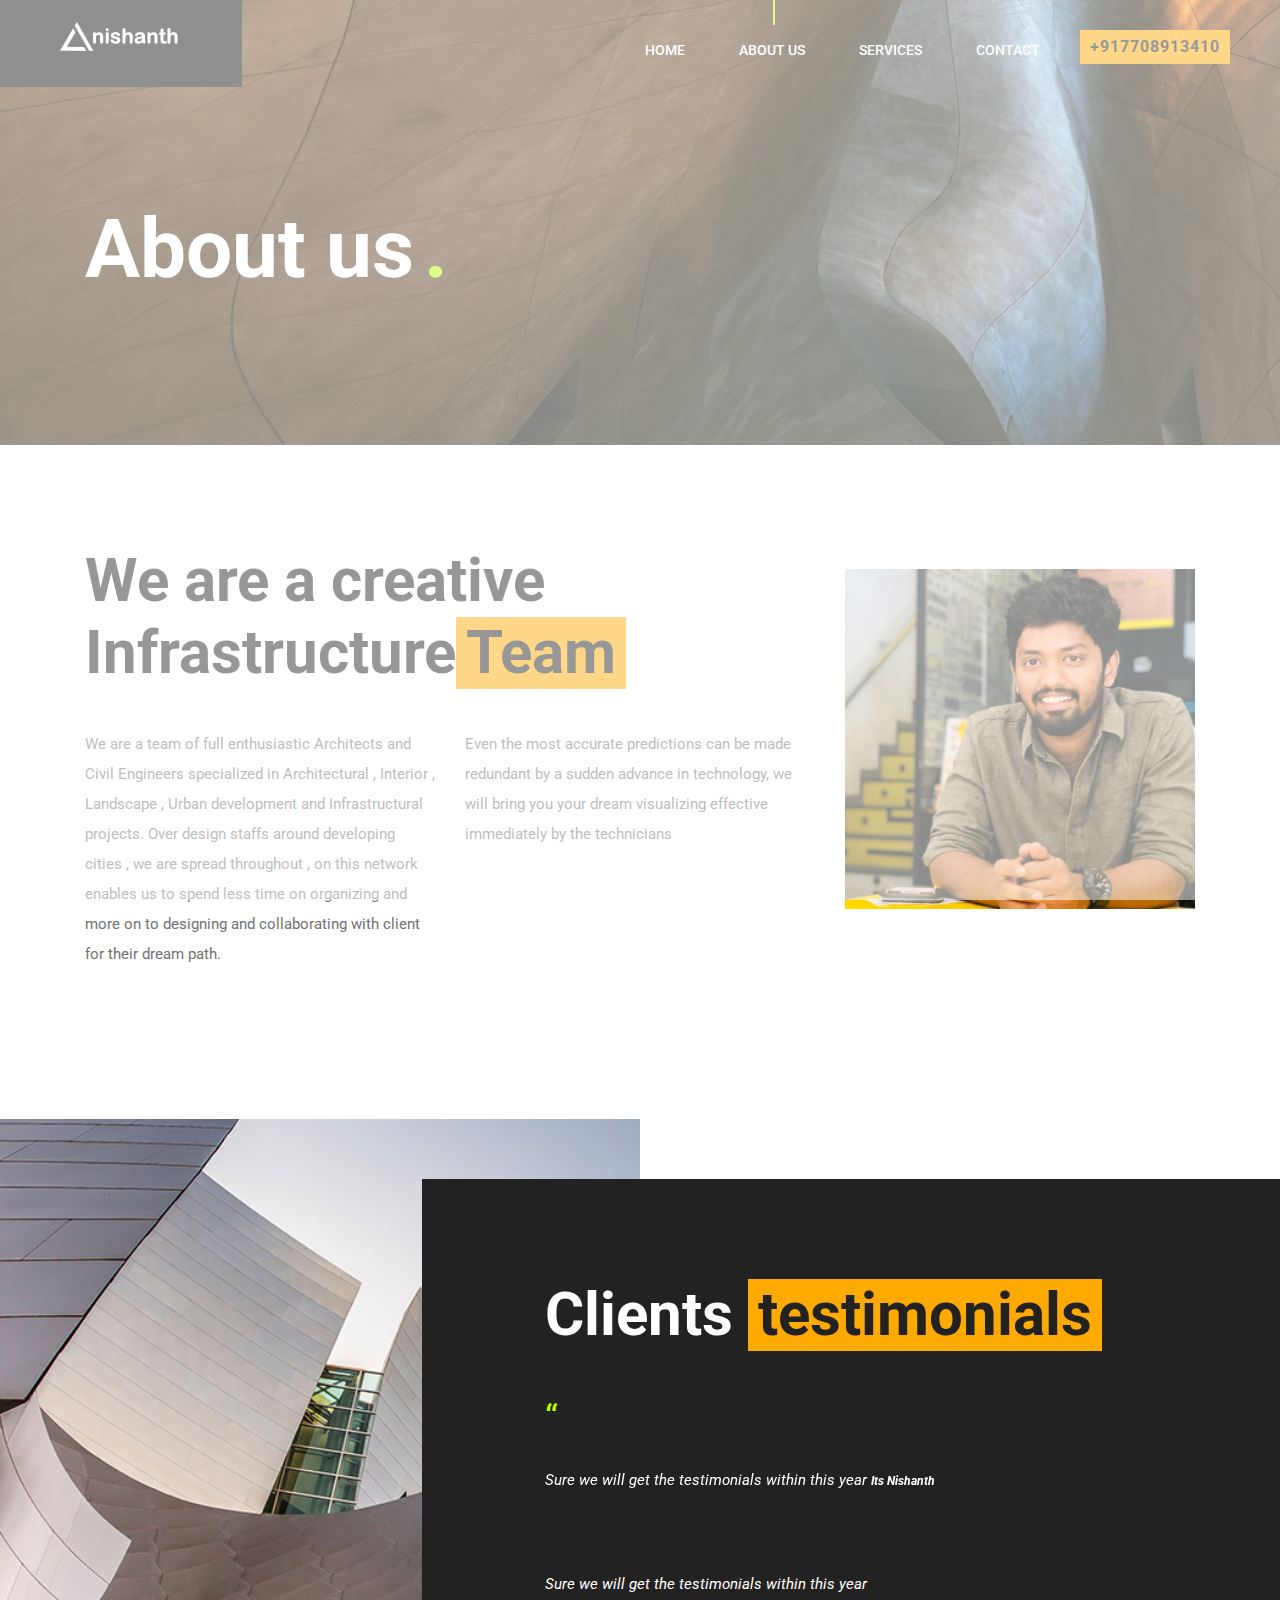
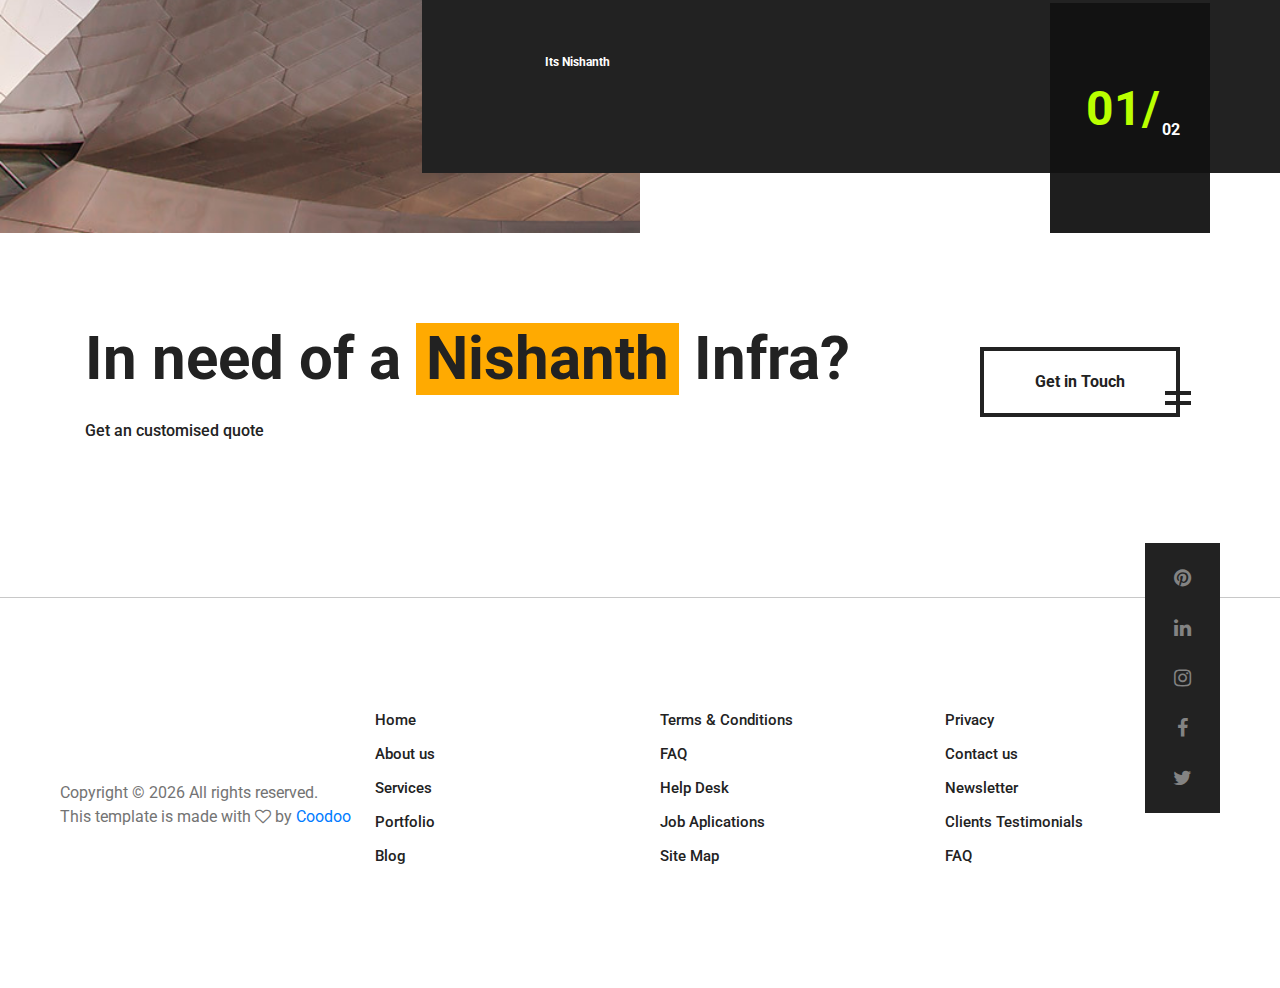
==== commit 1673a520: "Add files via upload" ====
--- a/about.html
+++ b/about.html
@@ -46,7 +46,7 @@
 				<li><a href="index.html">Home</a></li>
 				<li class="active"><a href="about.html">About us</a></li>
 				<li><a href="service.html">Services</a></li>
-				<li><a href="portfolio.html">Portfolio</a></li>
+				<!-- <li><a href="portfolio.html">Portfolio</a></li> -->
 				<li><a href="contact.html">Contact</a></li>
 			</ul>
 		</nav>
@@ -168,7 +168,7 @@
 					<p>Get an customised quote</p>
 				</div>
 				<div class="col-lg-3 text-lg-right">
-					<a href="https://wa.me/917708913410?text=Hi, this is nishanth!" class="site-btn sb-dark mt-4">Get in Touch</a>
+					<a href="https://form.jotform.com/201903308735452" class="site-btn sb-dark mt-4">Get in Touch</a>
 				</div>
 			</div>
 		</div>
@@ -230,7 +230,7 @@
 			</div>
 		</div>
 		<!-- Link back to Colorlib can't be removed. Template is licensed under CC BY 3.0. -->
-     <div class="copyright">Copyright &copy; <script>document.write(new Date().getFullYear());</script> All rights reserved.  <br>This template is made with <i class="fa fa-heart-o" aria-hidden="true"></i> by <a href="https://colorlib.com" target="_blank">Aisling</a></div>
+     <div class="copyright">Copyright &copy; <script>document.write(new Date().getFullYear());</script> All rights reserved.  <br>This template is made with <i class="fa fa-heart-o" aria-hidden="true"></i> by <a href="https://colorlib.com" target="_blank">Coodoo</a></div>
     <!-- Link back to Colorlib can't be removed. Template is licensed under CC BY 3.0. -->
 	</footer>
 	<!-- Footer section end -->
--- a/css/style.css
+++ b/css/style.css
@@ -442,10 +442,10 @@
 }
 
 .logo-area {
-	float: left;
-	display: inline-block;
-	background: #121212;
-	padding: 20px 60px 30px;
+    float: left;
+    display: inline-block;
+    background: #121212;
+    padding: 20px 60px 30px;
 }
 
 .phone-number {
